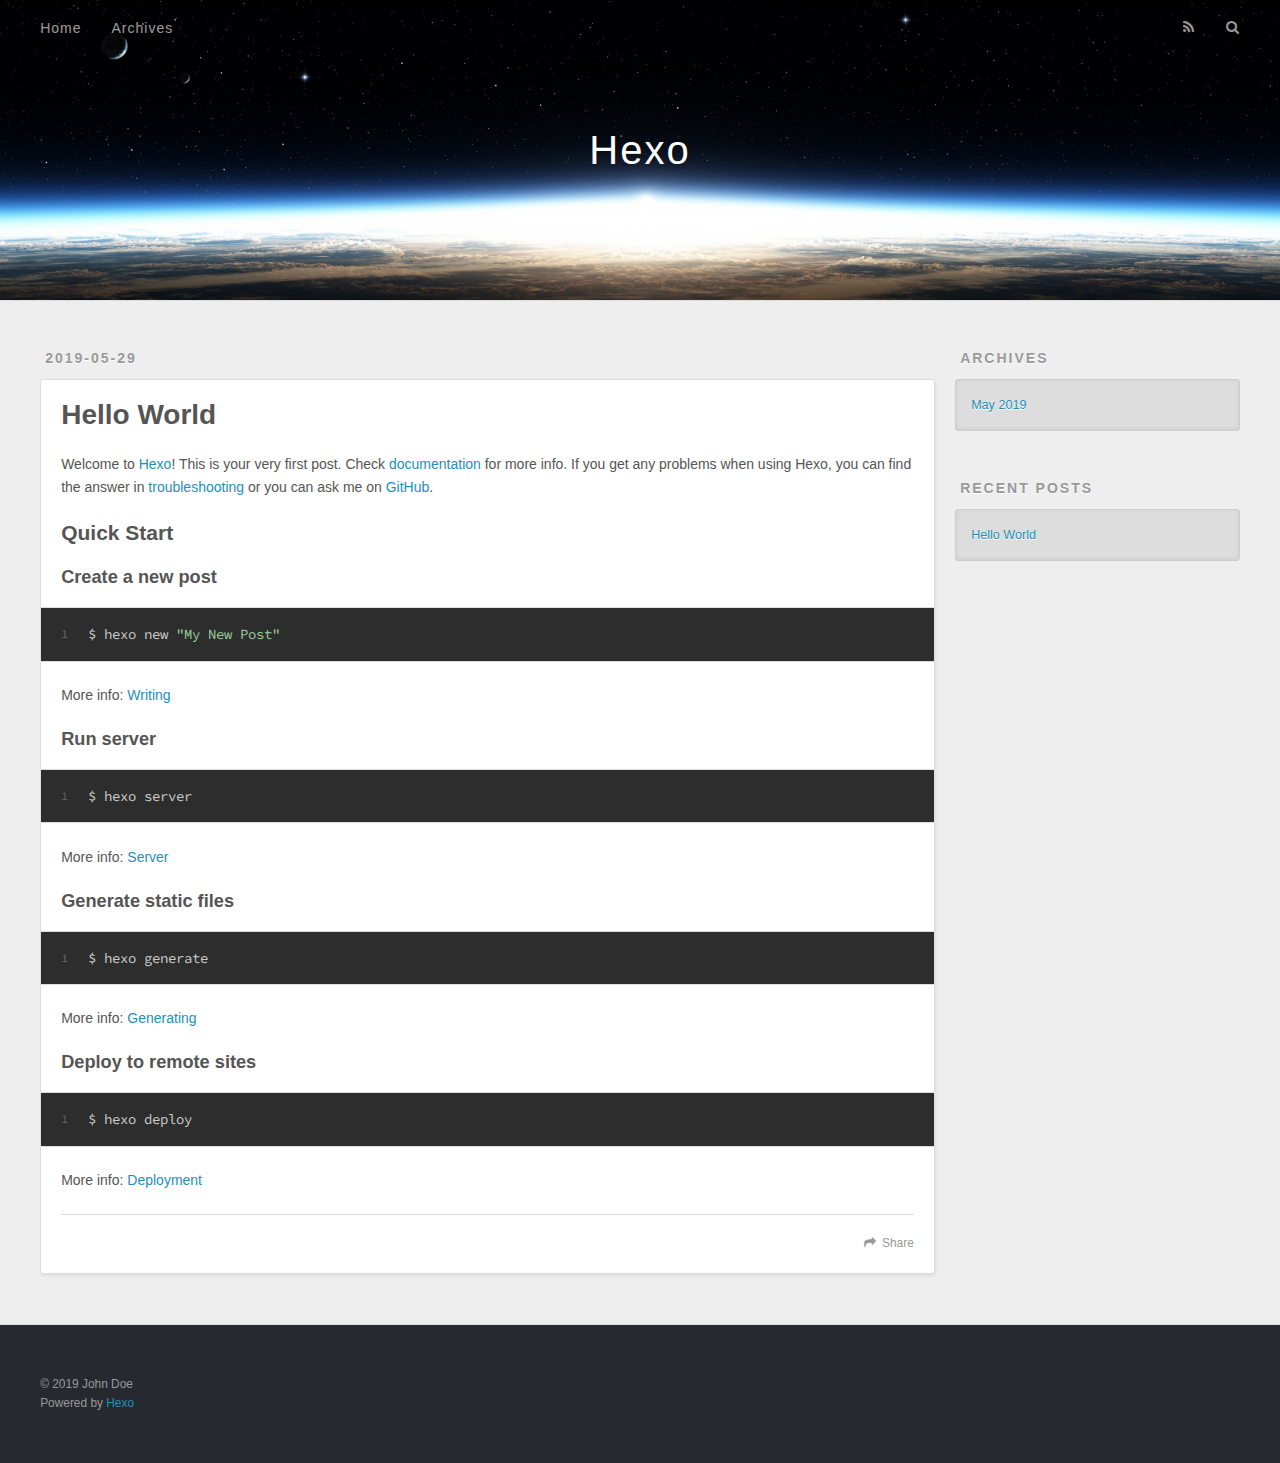
==== index.html @ 992324a5 "Site updated: 2019-05-29 12:02:10" ====
<!DOCTYPE html>
<html>
<head><meta name="generator" content="Hexo 3.8.0">
  <meta charset="utf-8">
  

  
  <title>Hexo</title>
  <meta name="viewport" content="width=device-width, initial-scale=1, maximum-scale=1">
  <meta property="og:type" content="website">
<meta property="og:title" content="Hexo">
<meta property="og:url" content="http://yoursite.com/index.html">
<meta property="og:site_name" content="Hexo">
<meta property="og:locale" content="default">
<meta name="twitter:card" content="summary">
<meta name="twitter:title" content="Hexo">
  
    <link rel="alternate" href="/atom.xml" title="Hexo" type="application/atom+xml">
  
  
    <link rel="icon" href="/favicon.png">
  
  
    <link href="//fonts.googleapis.com/css?family=Source+Code+Pro" rel="stylesheet" type="text/css">
  
  <link rel="stylesheet" href="/css/style.css">
</head>
</html>
<body>
  <div id="container">
    <div id="wrap">
      <header id="header">
  <div id="banner"></div>
  <div id="header-outer" class="outer">
    <div id="header-title" class="inner">
      <h1 id="logo-wrap">
        <a href="/" id="logo">Hexo</a>
      </h1>
      
    </div>
    <div id="header-inner" class="inner">
      <nav id="main-nav">
        <a id="main-nav-toggle" class="nav-icon"></a>
        
          <a class="main-nav-link" href="/">Home</a>
        
          <a class="main-nav-link" href="/archives">Archives</a>
        
      </nav>
      <nav id="sub-nav">
        
          <a id="nav-rss-link" class="nav-icon" href="/atom.xml" title="RSS Feed"></a>
        
        <a id="nav-search-btn" class="nav-icon" title="Search"></a>
      </nav>
      <div id="search-form-wrap">
        <form action="//google.com/search" method="get" accept-charset="UTF-8" class="search-form"><input type="search" name="q" class="search-form-input" placeholder="Search"><button type="submit" class="search-form-submit">&#xF002;</button><input type="hidden" name="sitesearch" value="http://yoursite.com"></form>
      </div>
    </div>
  </div>
</header>
      <div class="outer">
        <section id="main">
  
    <article id="post-hello-world" class="article article-type-post" itemscope itemprop="blogPost">
  <div class="article-meta">
    <a href="/2019/05/29/hello-world/" class="article-date">
  <time datetime="2019-05-29T03:21:38.622Z" itemprop="datePublished">2019-05-29</time>
</a>
    
  </div>
  <div class="article-inner">
    
    
      <header class="article-header">
        
  
    <h1 itemprop="name">
      <a class="article-title" href="/2019/05/29/hello-world/">Hello World</a>
    </h1>
  

      </header>
    
    <div class="article-entry" itemprop="articleBody">
      
        <p>Welcome to <a href="https://hexo.io/" target="_blank" rel="noopener">Hexo</a>! This is your very first post. Check <a href="https://hexo.io/docs/" target="_blank" rel="noopener">documentation</a> for more info. If you get any problems when using Hexo, you can find the answer in <a href="https://hexo.io/docs/troubleshooting.html" target="_blank" rel="noopener">troubleshooting</a> or you can ask me on <a href="https://github.com/hexojs/hexo/issues" target="_blank" rel="noopener">GitHub</a>.</p>
<h2 id="Quick-Start"><a href="#Quick-Start" class="headerlink" title="Quick Start"></a>Quick Start</h2><h3 id="Create-a-new-post"><a href="#Create-a-new-post" class="headerlink" title="Create a new post"></a>Create a new post</h3><figure class="highlight bash"><table><tr><td class="gutter"><pre><span class="line">1</span><br></pre></td><td class="code"><pre><span class="line">$ hexo new <span class="string">"My New Post"</span></span><br></pre></td></tr></table></figure>
<p>More info: <a href="https://hexo.io/docs/writing.html" target="_blank" rel="noopener">Writing</a></p>
<h3 id="Run-server"><a href="#Run-server" class="headerlink" title="Run server"></a>Run server</h3><figure class="highlight bash"><table><tr><td class="gutter"><pre><span class="line">1</span><br></pre></td><td class="code"><pre><span class="line">$ hexo server</span><br></pre></td></tr></table></figure>
<p>More info: <a href="https://hexo.io/docs/server.html" target="_blank" rel="noopener">Server</a></p>
<h3 id="Generate-static-files"><a href="#Generate-static-files" class="headerlink" title="Generate static files"></a>Generate static files</h3><figure class="highlight bash"><table><tr><td class="gutter"><pre><span class="line">1</span><br></pre></td><td class="code"><pre><span class="line">$ hexo generate</span><br></pre></td></tr></table></figure>
<p>More info: <a href="https://hexo.io/docs/generating.html" target="_blank" rel="noopener">Generating</a></p>
<h3 id="Deploy-to-remote-sites"><a href="#Deploy-to-remote-sites" class="headerlink" title="Deploy to remote sites"></a>Deploy to remote sites</h3><figure class="highlight bash"><table><tr><td class="gutter"><pre><span class="line">1</span><br></pre></td><td class="code"><pre><span class="line">$ hexo deploy</span><br></pre></td></tr></table></figure>
<p>More info: <a href="https://hexo.io/docs/deployment.html" target="_blank" rel="noopener">Deployment</a></p>

      
    </div>
    <footer class="article-footer">
      <a data-url="http://yoursite.com/2019/05/29/hello-world/" data-id="cjw8pdzv50000i32lq8niituk" class="article-share-link">Share</a>
      
      
    </footer>
  </div>
  
</article>


  


</section>
        
          <aside id="sidebar">
  
    

  
    

  
    
  
    
  <div class="widget-wrap">
    <h3 class="widget-title">Archives</h3>
    <div class="widget">
      <ul class="archive-list"><li class="archive-list-item"><a class="archive-list-link" href="/archives/2019/05/">May 2019</a></li></ul>
    </div>
  </div>


  
    
  <div class="widget-wrap">
    <h3 class="widget-title">Recent Posts</h3>
    <div class="widget">
      <ul>
        
          <li>
            <a href="/2019/05/29/hello-world/">Hello World</a>
          </li>
        
      </ul>
    </div>
  </div>

  
</aside>
        
      </div>
      <footer id="footer">
  
  <div class="outer">
    <div id="footer-info" class="inner">
      &copy; 2019 John Doe<br>
      Powered by <a href="http://hexo.io/" target="_blank">Hexo</a>
    </div>
  </div>
</footer>
    </div>
    <nav id="mobile-nav">
  
    <a href="/" class="mobile-nav-link">Home</a>
  
    <a href="/archives" class="mobile-nav-link">Archives</a>
  
</nav>
    

<script src="//ajax.googleapis.com/ajax/libs/jquery/2.0.3/jquery.min.js"></script>


  <link rel="stylesheet" href="/fancybox/jquery.fancybox.css">
  <script src="/fancybox/jquery.fancybox.pack.js"></script>


<script src="/js/script.js"></script>



  </div>
</body>
</html>
---- css/style.css ----
body {
  width: 100%;
}
body:before,
body:after {
  content: "";
  display: table;
}
body:after {
  clear: both;
}
html,
body,
div,
span,
applet,
object,
iframe,
h1,
h2,
h3,
h4,
h5,
h6,
p,
blockquote,
pre,
a,
abbr,
acronym,
address,
big,
cite,
code,
del,
dfn,
em,
img,
ins,
kbd,
q,
s,
samp,
small,
strike,
strong,
sub,
sup,
tt,
var,
dl,
dt,
dd,
ol,
ul,
li,
fieldset,
form,
label,
legend,
table,
caption,
tbody,
tfoot,
thead,
tr,
th,
td {
  margin: 0;
  padding: 0;
  border: 0;
  outline: 0;
  font-weight: inherit;
  font-style: inherit;
  font-family: inherit;
  font-size: 100%;
  vertical-align: baseline;
}
body {
  line-height: 1;
  color: #000;
  background: #fff;
}
ol,
ul {
  list-style: none;
}
table {
  border-collapse: separate;
  border-spacing: 0;
  vertical-align: middle;
}
caption,
th,
td {
  text-align: left;
  font-weight: normal;
  vertical-align: middle;
}
a img {
  border: none;
}
input,
button {
  margin: 0;
  padding: 0;
}
input::-moz-focus-inner,
button::-moz-focus-inner {
  border: 0;
  padding: 0;
}
@font-face {
  font-family: FontAwesome;
  font-style: normal;
  font-weight: normal;
  src: url("fonts/fontawesome-webfont.eot?v=#4.0.3");
  src: url("fonts/fontawesome-webfont.eot?#iefix&v=#4.0.3") format("embedded-opentype"), url("fonts/fontawesome-webfont.woff?v=#4.0.3") format("woff"), url("fonts/fontawesome-webfont.ttf?v=#4.0.3") format("truetype"), url("fonts/fontawesome-webfont.svg#fontawesomeregular?v=#4.0.3") format("svg");
}
html,
body,
#container {
  height: 100%;
}
body {
  background: #eee;
  font: 14px -apple-system, BlinkMacSystemFont, "Segoe UI", "Roboto", "Oxygen", "Ubuntu", "Cantarell", "Fira Sans", "Droid Sans", "Helvetica Neue", sans-serif;
  -webkit-text-size-adjust: 100%;
}
.outer {
  max-width: 1220px;
  margin: 0 auto;
  padding: 0 20px;
}
.outer:before,
.outer:after {
  content: "";
  display: table;
}
.outer:after {
  clear: both;
}
.inner {
  display: inline;
  float: left;
  width: 98.33333333333333%;
  margin: 0 0.833333333333333%;
}
.left,
.alignleft {
  float: left;
}
.right,
.alignright {
  float: right;
}
.clear {
  clear: both;
}
#container {
  position: relative;
}
.mobile-nav-on {
  overflow: hidden;
}
#wrap {
  height: 100%;
  width: 100%;
  position: absolute;
  top: 0;
  left: 0;
  -webkit-transition: 0.2s ease-out;
  -moz-transition: 0.2s ease-out;
  -ms-transition: 0.2s ease-out;
  transition: 0.2s ease-out;
  z-index: 1;
  background: #eee;
}
.mobile-nav-on #wrap {
  left: 280px;
}
@media screen and (min-width: 768px) {
  #main {
    display: inline;
    float: left;
    width: 73.33333333333333%;
    margin: 0 0.833333333333333%;
  }
}
.article-date,
.article-category-link,
.archive-year,
.widget-title {
  text-decoration: none;
  text-transform: uppercase;
  letter-spacing: 2px;
  color: #999;
  margin-bottom: 1em;
  margin-left: 5px;
  line-height: 1em;
  text-shadow: 0 1px #fff;
  font-weight: bold;
}
.article-inner,
.archive-article-inner {
  background: #fff;
  -webkit-box-shadow: 1px 2px 3px #ddd;
  box-shadow: 1px 2px 3px #ddd;
  border: 1px solid #ddd;
  border-radius: 3px;
}
.article-entry h1,
.widget h1 {
  font-size: 2em;
}
.article-entry h2,
.widget h2 {
  font-size: 1.5em;
}
.article-entry h3,
.widget h3 {
  font-size: 1.3em;
}
.article-entry h4,
.widget h4 {
  font-size: 1.2em;
}
.article-entry h5,
.widget h5 {
  font-size: 1em;
}
.article-entry h6,
.widget h6 {
  font-size: 1em;
  color: #999;
}
.article-entry hr,
.widget hr {
  border: 1px dashed #ddd;
}
.article-entry strong,
.widget strong {
  font-weight: bold;
}
.article-entry em,
.widget em,
.article-entry cite,
.widget cite {
  font-style: italic;
}
.article-entry sup,
.widget sup,
.article-entry sub,
.widget sub {
  font-size: 0.75em;
  line-height: 0;
  position: relative;
  vertical-align: baseline;
}
.article-entry sup,
.widget sup {
  top: -0.5em;
}
.article-entry sub,
.widget sub {
  bottom: -0.2em;
}
.article-entry small,
.widget small {
  font-size: 0.85em;
}
.article-entry acronym,
.widget acronym,
.article-entry abbr,
.widget abbr {
  border-bottom: 1px dotted;
}
.article-entry ul,
.widget ul,
.article-entry ol,
.widget ol,
.article-entry dl,
.widget dl {
  margin: 0 20px;
  line-height: 1.6em;
}
.article-entry ul ul,
.widget ul ul,
.article-entry ol ul,
.widget ol ul,
.article-entry ul ol,
.widget ul ol,
.article-entry ol ol,
.widget ol ol {
  margin-top: 0;
  margin-bottom: 0;
}
.article-entry ul,
.widget ul {
  list-style: disc;
}
.article-entry ol,
.widget ol {
  list-style: decimal;
}
.article-entry dt,
.widget dt {
  font-weight: bold;
}
#header {
  height: 300px;
  position: relative;
  border-bottom: 1px solid #ddd;
}
#header:before,
#header:after {
  content: "";
  position: absolute;
  left: 0;
  right: 0;
  height: 40px;
}
#header:before {
  top: 0;
  background: -webkit-linear-gradient(rgba(0,0,0,0.2), transparent);
  background: -moz-linear-gradient(rgba(0,0,0,0.2), transparent);
  background: -ms-linear-gradient(rgba(0,0,0,0.2), transparent);
  background: linear-gradient(rgba(0,0,0,0.2), transparent);
}
#header:after {
  bottom: 0;
  background: -webkit-linear-gradient(transparent, rgba(0,0,0,0.2));
  background: -moz-linear-gradient(transparent, rgba(0,0,0,0.2));
  background: -ms-linear-gradient(transparent, rgba(0,0,0,0.2));
  background: linear-gradient(transparent, rgba(0,0,0,0.2));
}
#header-outer {
  height: 100%;
  position: relative;
}
#header-inner {
  position: relative;
  overflow: hidden;
}
#banner {
  position: absolute;
  top: 0;
  left: 0;
  width: 100%;
  height: 100%;
  background: url("images/banner.jpg") center #000;
  -webkit-background-size: cover;
  -moz-background-size: cover;
  background-size: cover;
  z-index: -1;
}
#header-title {
  text-align: center;
  height: 40px;
  position: absolute;
  top: 50%;
  left: 0;
  margin-top: -20px;
}
#logo,
#subtitle {
  text-decoration: none;
  color: #fff;
  font-weight: 300;
  text-shadow: 0 1px 4px rgba(0,0,0,0.3);
}
#logo {
  font-size: 40px;
  line-height: 40px;
  letter-spacing: 2px;
}
#subtitle {
  font-size: 16px;
  line-height: 16px;
  letter-spacing: 1px;
}
#subtitle-wrap {
  margin-top: 16px;
}
#main-nav {
  float: left;
  margin-left: -15px;
}
.nav-icon,
.main-nav-link {
  float: left;
  color: #fff;
  opacity: 0.6;
  text-decoration: none;
  text-shadow: 0 1px rgba(0,0,0,0.2);
  -webkit-transition: opacity 0.2s;
  -moz-transition: opacity 0.2s;
  -ms-transition: opacity 0.2s;
  transition: opacity 0.2s;
  display: block;
  padding: 20px 15px;
}
.nav-icon:hover,
.main-nav-link:hover {
  opacity: 1;
}
.nav-icon {
  font-family: FontAwesome;
  text-align: center;
  font-size: 14px;
  width: 14px;
  height: 14px;
  padding: 20px 15px;
  position: relative;
  cursor: pointer;
}
.main-nav-link {
  font-weight: 300;
  letter-spacing: 1px;
}
@media screen and (max-width: 479px) {
  .main-nav-link {
    display: none;
  }
}
#main-nav-toggle {
  display: none;
}
#main-nav-toggle:before {
  content: "\f0c9";
}
@media screen and (max-width: 479px) {
  #main-nav-toggle {
    display: block;
  }
}
#sub-nav {
  float: right;
  margin-right: -15px;
}
#nav-rss-link:before {
  content: "\f09e";
}
#nav-search-btn:before {
  content: "\f002";
}
#search-form-wrap {
  position: absolute;
  top: 15px;
  width: 150px;
  height: 30px;
  right: -150px;
  opacity: 0;
  -webkit-transition: 0.2s ease-out;
  -moz-transition: 0.2s ease-out;
  -ms-transition: 0.2s ease-out;
  transition: 0.2s ease-out;
}
#search-form-wrap.on {
  opacity: 1;
  right: 0;
}
@media screen and (max-width: 479px) {
  #search-form-wrap {
    width: 100%;
    right: -100%;
  }
}
.search-form {
  position: absolute;
  top: 0;
  left: 0;
  right: 0;
  background: #fff;
  padding: 5px 15px;
  border-radius: 15px;
  -webkit-box-shadow: 0 0 10px rgba(0,0,0,0.3);
  box-shadow: 0 0 10px rgba(0,0,0,0.3);
}
.search-form-input {
  border: none;
  background: none;
  color: #555;
  width: 100%;
  font: 13px -apple-system, BlinkMacSystemFont, "Segoe UI", "Roboto", "Oxygen", "Ubuntu", "Cantarell", "Fira Sans", "Droid Sans", "Helvetica Neue", sans-serif;
  outline: none;
}
.search-form-input::-webkit-search-results-decoration,
.search-form-input::-webkit-search-cancel-button {
  -webkit-appearance: none;
}
.search-form-submit {
  position: absolute;
  top: 50%;
  right: 10px;
  margin-top: -7px;
  font: 13px FontAwesome;
  border: none;
  background: none;
  color: #bbb;
  cursor: pointer;
}
.search-form-submit:hover,
.search-form-submit:focus {
  color: #777;
}
.article {
  margin: 50px 0;
}
.article-inner {
  overflow: hidden;
}
.article-meta:before,
.article-meta:after {
  content: "";
  display: table;
}
.article-meta:after {
  clear: both;
}
.article-date {
  float: left;
}
.article-category {
  float: left;
  line-height: 1em;
  color: #ccc;
  text-shadow: 0 1px #fff;
  margin-left: 8px;
}
.article-category:before {
  content: "\2022";
}
.article-category-link {
  margin: 0 12px 1em;
}
.article-header {
  padding: 20px 20px 0;
}
.article-title {
  text-decoration: none;
  font-size: 2em;
  font-weight: bold;
  color: #555;
  line-height: 1.1em;
  -webkit-transition: color 0.2s;
  -moz-transition: color 0.2s;
  -ms-transition: color 0.2s;
  transition: color 0.2s;
}
a.article-title:hover {
  color: #258fb8;
}
.article-entry {
  color: #555;
  padding: 0 20px;
}
.article-entry:before,
.article-entry:after {
  content: "";
  display: table;
}
.article-entry:after {
  clear: both;
}
.article-entry p,
.article-entry table {
  line-height: 1.6em;
  margin: 1.6em 0;
}
.article-entry h1,
.article-entry h2,
.article-entry h3,
.article-entry h4,
.article-entry h5,
.article-entry h6 {
  font-weight: bold;
}
.article-entry h1,
.article-entry h2,
.article-entry h3,
.article-entry h4,
.article-entry h5,
.article-entry h6 {
  line-height: 1.1em;
  margin: 1.1em 0;
}
.article-entry a {
  color: #258fb8;
  text-decoration: none;
}
.article-entry a:hover {
  text-decoration: underline;
}
.article-entry ul,
.article-entry ol,
.article-entry dl {
  margin-top: 1.6em;
  margin-bottom: 1.6em;
}
.article-entry img,
.article-entry video {
  max-width: 100%;
  height: auto;
  display: block;
  margin: auto;
}
.article-entry iframe {
  border: none;
}
.article-entry table {
  width: 100%;
  border-collapse: collapse;
  border-spacing: 0;
}
.article-entry th {
  font-weight: bold;
  border-bottom: 3px solid #ddd;
  padding-bottom: 0.5em;
}
.article-entry td {
  border-bottom: 1px solid #ddd;
  padding: 10px 0;
}
.article-entry blockquote {
  font-family: Georgia, "Times New Roman", serif;
  font-size: 1.4em;
  margin: 1.6em 20px;
  text-align: center;
}
.article-entry blockquote footer {
  font-size: 14px;
  margin: 1.6em 0;
  font-family: -apple-system, BlinkMacSystemFont, "Segoe UI", "Roboto", "Oxygen", "Ubuntu", "Cantarell", "Fira Sans", "Droid Sans", "Helvetica Neue", sans-serif;
}
.article-entry blockquote footer cite:before {
  content: "—";
  padding: 0 0.5em;
}
.article-entry .pullquote {
  text-align: left;
  width: 45%;
  margin: 0;
}
.article-entry .pullquote.left {
  margin-left: 0.5em;
  margin-right: 1em;
}
.article-entry .pullquote.right {
  margin-right: 0.5em;
  margin-left: 1em;
}
.article-entry .caption {
  color: #999;
  display: block;
  font-size: 0.9em;
  margin-top: 0.5em;
  position: relative;
  text-align: center;
}
.article-entry .video-container {
  position: relative;
  padding-top: 56.25%;
  height: 0;
  overflow: hidden;
}
.article-entry .video-container iframe,
.article-entry .video-container object,
.article-entry .video-container embed {
  position: absolute;
  top: 0;
  left: 0;
  width: 100%;
  height: 100%;
  margin-top: 0;
}
.article-more-link a {
  display: inline-block;
  line-height: 1em;
  padding: 6px 15px;
  border-radius: 15px;
  background: #eee;
  color: #999;
  text-shadow: 0 1px #fff;
  text-decoration: none;
}
.article-more-link a:hover {
  background: #258fb8;
  color: #fff;
  text-decoration: none;
  text-shadow: 0 1px #1e7293;
}
.article-footer {
  font-size: 0.85em;
  line-height: 1.6em;
  border-top: 1px solid #ddd;
  padding-top: 1.6em;
  margin: 0 20px 20px;
}
.article-footer:before,
.article-footer:after {
  content: "";
  display: table;
}
.article-footer:after {
  clear: both;
}
.article-footer a {
  color: #999;
  text-decoration: none;
}
.article-footer a:hover {
  color: #555;
}
.article-tag-list-item {
  float: left;
  margin-right: 10px;
}
.article-tag-list-link:before {
  content: "#";
}
.article-comment-link {
  float: right;
}
.article-comment-link:before {
  content: "\f075";
  font-family: FontAwesome;
  padding-right: 8px;
}
.article-share-link {
  cursor: pointer;
  float: right;
  margin-left: 20px;
}
.article-share-link:before {
  content: "\f064";
  font-family: FontAwesome;
  padding-right: 6px;
}
#article-nav {
  position: relative;
}
#article-nav:before,
#article-nav:after {
  content: "";
  display: table;
}
#article-nav:after {
  clear: both;
}
@media screen and (min-width: 768px) {
  #article-nav {
    margin: 50px 0;
  }
  #article-nav:before {
    width: 8px;
    height: 8px;
    position: absolute;
    top: 50%;
    left: 50%;
    margin-top: -4px;
    margin-left: -4px;
    content: "";
    border-radius: 50%;
    background: #ddd;
    -webkit-box-shadow: 0 1px 2px #fff;
    box-shadow: 0 1px 2px #fff;
  }
}
.article-nav-link-wrap {
  text-decoration: none;
  text-shadow: 0 1px #fff;
  color: #999;
  -webkit-box-sizing: border-box;
  -moz-box-sizing: border-box;
  box-sizing: border-box;
  margin-top: 50px;
  text-align: center;
  display: block;
}
.article-nav-link-wrap:hover {
  color: #555;
}
@media screen and (min-width: 768px) {
  .article-nav-link-wrap {
    width: 50%;
    margin-top: 0;
  }
}
@media screen and (min-width: 768px) {
  #article-nav-newer {
    float: left;
    text-align: right;
    padding-right: 20px;
  }
}
@media screen and (min-width: 768px) {
  #article-nav-older {
    float: right;
    text-align: left;
    padding-left: 20px;
  }
}
.article-nav-caption {
  text-transform: uppercase;
  letter-spacing: 2px;
  color: #ddd;
  line-height: 1em;
  font-weight: bold;
}
#article-nav-newer .article-nav-caption {
  margin-right: -2px;
}
.article-nav-title {
  font-size: 0.85em;
  line-height: 1.6em;
  margin-top: 0.5em;
}
.article-share-box {
  position: absolute;
  display: none;
  background: #fff;
  -webkit-box-shadow: 1px 2px 10px rgba(0,0,0,0.2);
  box-shadow: 1px 2px 10px rgba(0,0,0,0.2);
  border-radius: 3px;
  margin-left: -145px;
  overflow: hidden;
  z-index: 1;
}
.article-share-box.on {
  display: block;
}
.article-share-input {
  width: 100%;
  background: none;
  -webkit-box-sizing: border-box;
  -moz-box-sizing: border-box;
  box-sizing: border-box;
  font: 14px -apple-system, BlinkMacSystemFont, "Segoe UI", "Roboto", "Oxygen", "Ubuntu", "Cantarell", "Fira Sans", "Droid Sans", "Helvetica Neue", sans-serif;
  padding: 0 15px;
  color: #555;
  outline: none;
  border: 1px solid #ddd;
  border-radius: 3px 3px 0 0;
  height: 36px;
  line-height: 36px;
}
.article-share-links {
  background: #eee;
}
.article-share-links:before,
.article-share-links:after {
  content: "";
  display: table;
}
.article-share-links:after {
  clear: both;
}
.article-share-twitter,
.article-share-facebook,
.article-share-pinterest,
.article-share-google {
  width: 50px;
  height: 36px;
  display: block;
  float: left;
  position: relative;
  color: #999;
  text-shadow: 0 1px #fff;
}
.article-share-twitter:before,
.article-share-facebook:before,
.article-share-pinterest:before,
.article-share-google:before {
  font-size: 20px;
  font-family: FontAwesome;
  width: 20px;
  height: 20px;
  position: absolute;
  top: 50%;
  left: 50%;
  margin-top: -10px;
  margin-left: -10px;
  text-align: center;
}
.article-share-twitter:hover,
.article-share-facebook:hover,
.article-share-pinterest:hover,
.article-share-google:hover {
  color: #fff;
}
.article-share-twitter:before {
  content: "\f099";
}
.article-share-twitter:hover {
  background: #00aced;
  text-shadow: 0 1px #008abe;
}
.article-share-facebook:before {
  content: "\f09a";
}
.article-share-facebook:hover {
  background: #3b5998;
  text-shadow: 0 1px #2f477a;
}
.article-share-pinterest:before {
  content: "\f0d2";
}
.article-share-pinterest:hover {
  background: #cb2027;
  text-shadow: 0 1px #a21a1f;
}
.article-share-google:before {
  content: "\f0d5";
}
.article-share-google:hover {
  background: #dd4b39;
  text-shadow: 0 1px #be3221;
}
.article-gallery {
  background: #000;
  position: relative;
}
.article-gallery-photos {
  position: relative;
  overflow: hidden;
}
.article-gallery-img {
  display: none;
  max-width: 100%;
}
.article-gallery-img:first-child {
  display: block;
}
.article-gallery-img.loaded {
  position: absolute;
  display: block;
}
.article-gallery-img img {
  display: block;
  max-width: 100%;
  margin: 0 auto;
}
#comments {
  background: #fff;
  -webkit-box-shadow: 1px 2px 3px #ddd;
  box-shadow: 1px 2px 3px #ddd;
  padding: 20px;
  border: 1px solid #ddd;
  border-radius: 3px;
  margin: 50px 0;
}
#comments a {
  color: #258fb8;
}
.archives-wrap {
  margin: 50px 0;
}
.archives:before,
.archives:after {
  content: "";
  display: table;
}
.archives:after {
  clear: both;
}
.archive-year-wrap {
  margin-bottom: 1em;
}
.archives {
  -webkit-column-gap: 10px;
  -moz-column-gap: 10px;
  column-gap: 10px;
}
@media screen and (min-width: 480px) and (max-width: 767px) {
  .archives {
    -webkit-column-count: 2;
    -moz-column-count: 2;
    column-count: 2;
  }
}
@media screen and (min-width: 768px) {
  .archives {
    -webkit-column-count: 3;
    -moz-column-count: 3;
    column-count: 3;
  }
}
.archive-article {
  -webkit-column-break-inside: avoid;
  page-break-inside: avoid;
  overflow: hidden;
  break-inside: avoid-column;
}
.archive-article-inner {
  padding: 10px;
  margin-bottom: 15px;
}
.archive-article-title {
  text-decoration: none;
  font-weight: bold;
  color: #555;
  -webkit-transition: color 0.2s;
  -moz-transition: color 0.2s;
  -ms-transition: color 0.2s;
  transition: color 0.2s;
  line-height: 1.6em;
}
.archive-article-title:hover {
  color: #258fb8;
}
.archive-article-footer {
  margin-top: 1em;
}
.archive-article-date {
  color: #999;
  text-decoration: none;
  font-size: 0.85em;
  line-height: 1em;
  margin-bottom: 0.5em;
  display: block;
}
#page-nav {
  margin: 50px auto;
  background: #fff;
  -webkit-box-shadow: 1px 2px 3px #ddd;
  box-shadow: 1px 2px 3px #ddd;
  border: 1px solid #ddd;
  border-radius: 3px;
  text-align: center;
  color: #999;
  overflow: hidden;
}
#page-nav:before,
#page-nav:after {
  content: "";
  display: table;
}
#page-nav:after {
  clear: both;
}
#page-nav a,
#page-nav span {
  padding: 10px 20px;
  line-height: 1;
  height: 2ex;
}
#page-nav a {
  color: #999;
  text-decoration: none;
}
#page-nav a:hover {
  background: #999;
  color: #fff;
}
#page-nav .prev {
  float: left;
}
#page-nav .next {
  float: right;
}
#page-nav .page-number {
  display: inline-block;
}
@media screen and (max-width: 479px) {
  #page-nav .page-number {
    display: none;
  }
}
#page-nav .current {
  color: #555;
  font-weight: bold;
}
#page-nav .space {
  color: #ddd;
}
#footer {
  background: #262a30;
  padding: 50px 0;
  border-top: 1px solid #ddd;
  color: #999;
}
#footer a {
  color: #258fb8;
  text-decoration: none;
}
#footer a:hover {
  text-decoration: underline;
}
#footer-info {
  line-height: 1.6em;
  font-size: 0.85em;
}
.article-entry pre,
.article-entry .highlight {
  background: #2d2d2d;
  margin: 0 -20px;
  padding: 15px 20px;
  border-style: solid;
  border-color: #ddd;
  border-width: 1px 0;
  overflow: auto;
  color: #ccc;
  line-height: 22.400000000000002px;
}
.article-entry .highlight .gutter pre,
.article-entry .gist .gist-file .gist-data .line-numbers {
  color: #666;
  font-size: 0.85em;
}
.article-entry pre,
.article-entry code {
  font-family: "Source Code Pro", Consolas, Monaco, Menlo, Consolas, monospace;
}
.article-entry code {
  background: #eee;
  text-shadow: 0 1px #fff;
  padding: 0 0.3em;
}
.article-entry pre code {
  background: none;
  text-shadow: none;
  padding: 0;
}
.article-entry .highlight pre {
  border: none;
  margin: 0;
  padding: 0;
}
.article-entry .highlight table {
  margin: 0;
  width: auto;
}
.article-entry .highlight td {
  border: none;
  padding: 0;
}
.article-entry .highlight figcaption {
  font-size: 0.85em;
  color: #999;
  line-height: 1em;
  margin-bottom: 1em;
}
.article-entry .highlight figcaption:before,
.article-entry .highlight figcaption:after {
  content: "";
  display: table;
}
.article-entry .highlight figcaption:after {
  clear: both;
}
.article-entry .highlight figcaption a {
  float: right;
}
.article-entry .highlight .gutter pre {
  text-align: right;
  padding-right: 20px;
}
.article-entry .highlight .line {
  height: 22.400000000000002px;
}
.article-entry .highlight .line.marked {
  background: #515151;
}
.article-entry .gist {
  margin: 0 -20px;
  border-style: solid;
  border-color: #ddd;
  border-width: 1px 0;
  background: #2d2d2d;
  padding: 15px 20px 15px 0;
}
.article-entry .gist .gist-file {
  border: none;
  font-family: "Source Code Pro", Consolas, Monaco, Menlo, Consolas, monospace;
  margin: 0;
}
.article-entry .gist .gist-file .gist-data {
  background: none;
  border: none;
}
.article-entry .gist .gist-file .gist-data .line-numbers {
  background: none;
  border: none;
  padding: 0 20px 0 0;
}
.article-entry .gist .gist-file .gist-data .line-data {
  padding: 0 !important;
}
.article-entry .gist .gist-file .highlight {
  margin: 0;
  padding: 0;
  border: none;
}
.article-entry .gist .gist-file .gist-meta {
  background: #2d2d2d;
  color: #999;
  font: 0.85em -apple-system, BlinkMacSystemFont, "Segoe UI", "Roboto", "Oxygen", "Ubuntu", "Cantarell", "Fira Sans", "Droid Sans", "Helvetica Neue", sans-serif;
  text-shadow: 0 0;
  padding: 0;
  margin-top: 1em;
  margin-left: 20px;
}
.article-entry .gist .gist-file .gist-meta a {
  color: #258fb8;
  font-weight: normal;
}
.article-entry .gist .gist-file .gist-meta a:hover {
  text-decoration: underline;
}
pre .comment,
pre .title {
  color: #999;
}
pre .variable,
pre .attribute,
pre .tag,
pre .regexp,
pre .ruby .constant,
pre .xml .tag .title,
pre .xml .pi,
pre .xml .doctype,
pre .html .doctype,
pre .css .id,
pre .css .class,
pre .css .pseudo {
  color: #f2777a;
}
pre .number,
pre .preprocessor,
pre .built_in,
pre .literal,
pre .params,
pre .constant {
  color: #f99157;
}
pre .class,
pre .ruby .class .title,
pre .css .rules .attribute {
  color: #9c9;
}
pre .string,
pre .value,
pre .inheritance,
pre .header,
pre .ruby .symbol,
pre .xml .cdata {
  color: #9c9;
}
pre .css .hexcolor {
  color: #6cc;
}
pre .function,
pre .python .decorator,
pre .python .title,
pre .ruby .function .title,
pre .ruby .title .keyword,
pre .perl .sub,
pre .javascript .title,
pre .coffeescript .title {
  color: #69c;
}
pre .keyword,
pre .javascript .function {
  color: #c9c;
}
@media screen and (max-width: 479px) {
  #mobile-nav {
    position: absolute;
    top: 0;
    left: 0;
    width: 280px;
    height: 100%;
    background: #191919;
    border-right: 1px solid #fff;
  }
}
@media screen and (max-width: 479px) {
  .mobile-nav-link {
    display: block;
    color: #999;
    text-decoration: none;
    padding: 15px 20px;
    font-weight: bold;
  }
  .mobile-nav-link:hover {
    color: #fff;
  }
}
@media screen and (min-width: 768px) {
  #sidebar {
    display: inline;
    float: left;
    width: 23.333333333333332%;
    margin: 0 0.833333333333333%;
  }
}
.widget-wrap {
  margin: 50px 0;
}
.widget {
  color: #777;
  text-shadow: 0 1px #fff;
  background: #ddd;
  -webkit-box-shadow: 0 -1px 4px #ccc inset;
  box-shadow: 0 -1px 4px #ccc inset;
  border: 1px solid #ccc;
  padding: 15px;
  border-radius: 3px;
}
.widget a {
  color: #258fb8;
  text-decoration: none;
}
.widget a:hover {
  text-decoration: underline;
}
.widget ul ul,
.widget ol ul,
.widget dl ul,
.widget ul ol,
.widget ol ol,
.widget dl ol,
.widget ul dl,
.widget ol dl,
.widget dl dl {
  margin-left: 15px;
  list-style: disc;
}
.widget {
  line-height: 1.6em;
  word-wrap: break-word;
  font-size: 0.9em;
}
.widget ul,
.widget ol {
  list-style: none;
  margin: 0;
}
.widget ul ul,
.widget ol ul,
.widget ul ol,
.widget ol ol {
  margin: 0 20px;
}
.widget ul ul,
.widget ol ul {
  list-style: disc;
}
.widget ul ol,
.widget ol ol {
  list-style: decimal;
}
.category-list-count,
.tag-list-count,
.archive-list-count {
  padding-left: 5px;
  color: #999;
  font-size: 0.85em;
}
.category-list-count:before,
.tag-list-count:before,
.archive-list-count:before {
  content: "(";
}
.category-list-count:after,
.tag-list-count:after,
.archive-list-count:after {
  content: ")";
}
.tagcloud a {
  margin-right: 5px;
  display: inline-block;
}
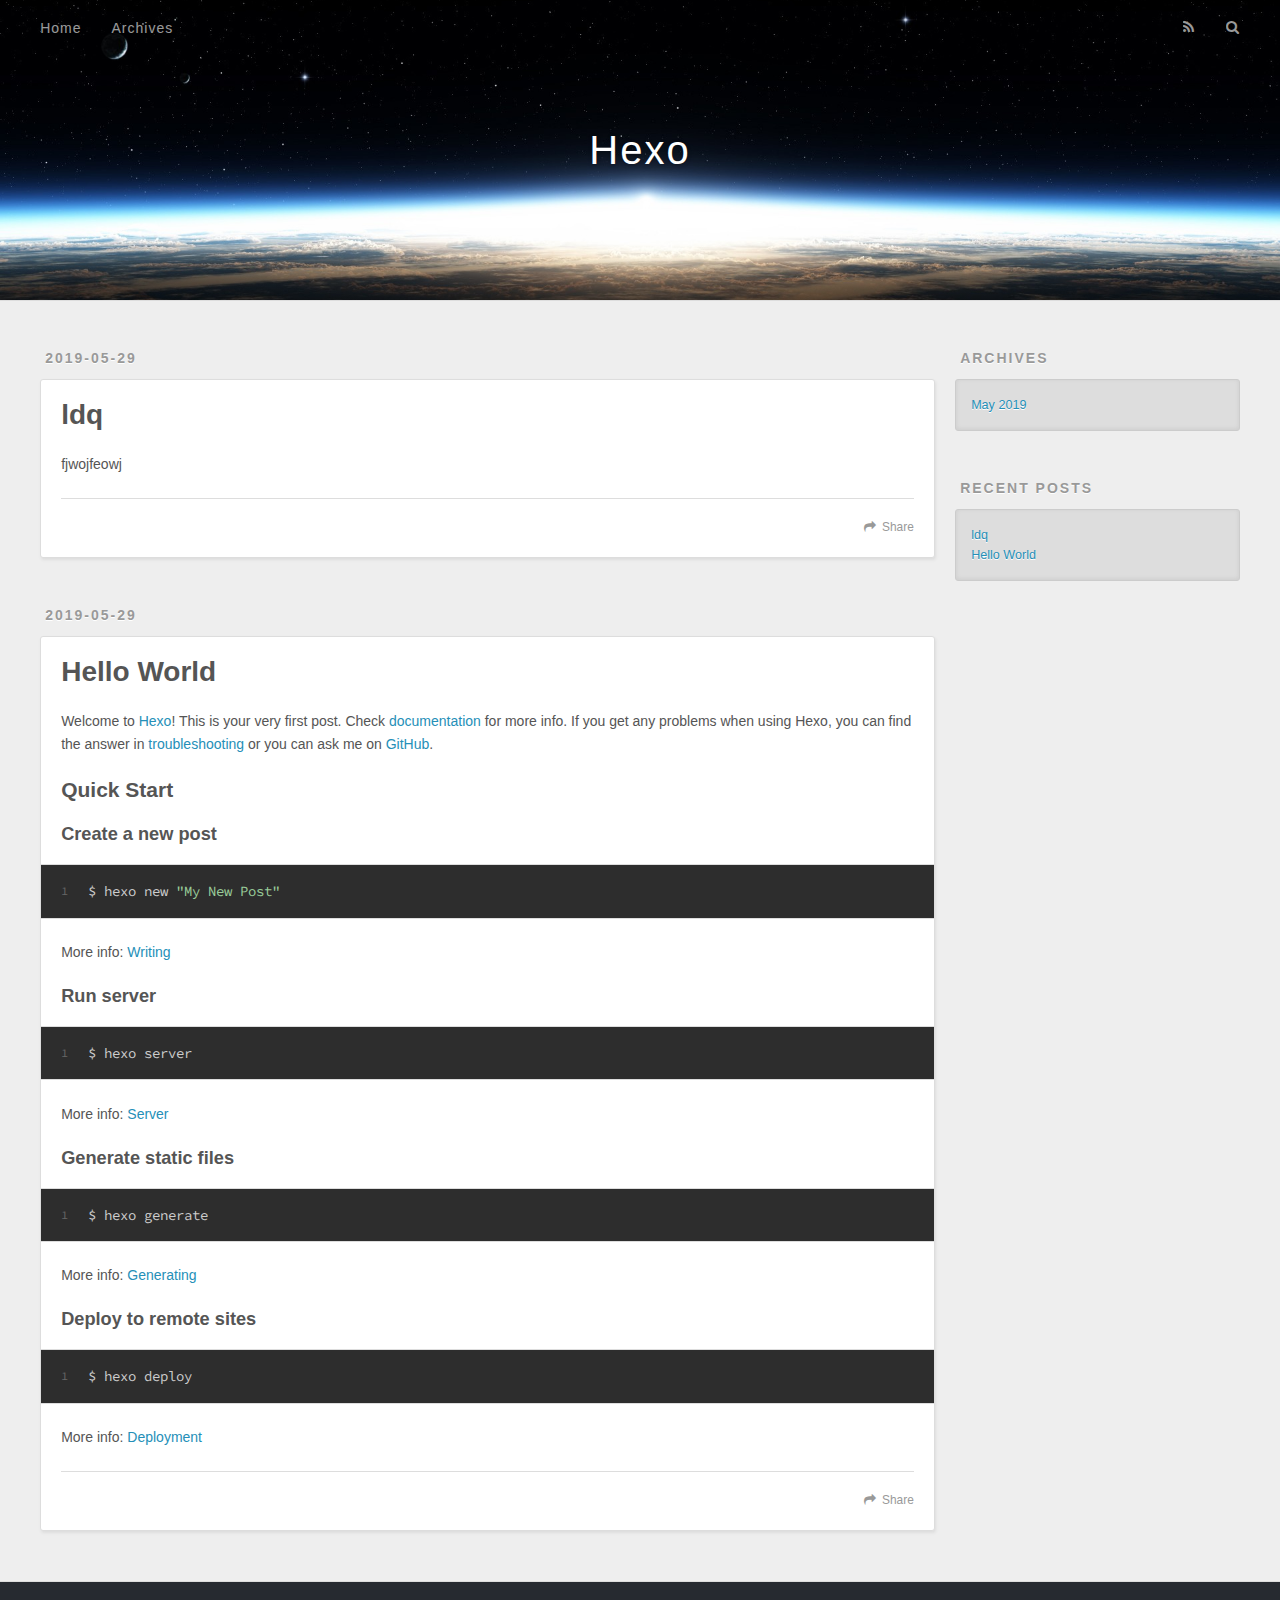
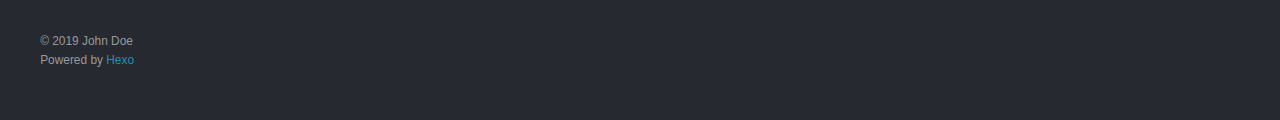
==== commit 3d21eed8: "Site updated: 2019-05-29 12:10:52" ====
--- a/index.html
+++ b/index.html
@@ -62,6 +62,43 @@
       <div class="outer">
         <section id="main">
   
+    <article id="post-ldq" class="article article-type-post" itemscope itemprop="blogPost">
+  <div class="article-meta">
+    <a href="/2019/05/29/ldq/" class="article-date">
+  <time datetime="2019-05-29T04:06:44.000Z" itemprop="datePublished">2019-05-29</time>
+</a>
+    
+  </div>
+  <div class="article-inner">
+    
+    
+      <header class="article-header">
+        
+  
+    <h1 itemprop="name">
+      <a class="article-title" href="/2019/05/29/ldq/">ldq</a>
+    </h1>
+  
+
+      </header>
+    
+    <div class="article-entry" itemprop="articleBody">
+      
+        <p>fjwojfeowj</p>
+
+      
+    </div>
+    <footer class="article-footer">
+      <a data-url="http://yoursite.com/2019/05/29/ldq/" data-id="cjw8pp4bk0001kw2l3vo7eugi" class="article-share-link">Share</a>
+      
+      
+    </footer>
+  </div>
+  
+</article>
+
+
+  
     <article id="post-hello-world" class="article article-type-post" itemscope itemprop="blogPost">
   <div class="article-meta">
     <a href="/2019/05/29/hello-world/" class="article-date">
@@ -97,7 +134,7 @@
       
     </div>
     <footer class="article-footer">
-      <a data-url="http://yoursite.com/2019/05/29/hello-world/" data-id="cjw8pdzv50000i32lq8niituk" class="article-share-link">Share</a>
+      <a data-url="http://yoursite.com/2019/05/29/hello-world/" data-id="cjw8pp4be0000kw2ldt6pzl33" class="article-share-link">Share</a>
       
       
     </footer>
@@ -138,6 +175,10 @@
       <ul>
         
           <li>
+            <a href="/2019/05/29/ldq/">ldq</a>
+          </li>
+        
+          <li>
             <a href="/2019/05/29/hello-world/">Hello World</a>
           </li>
         
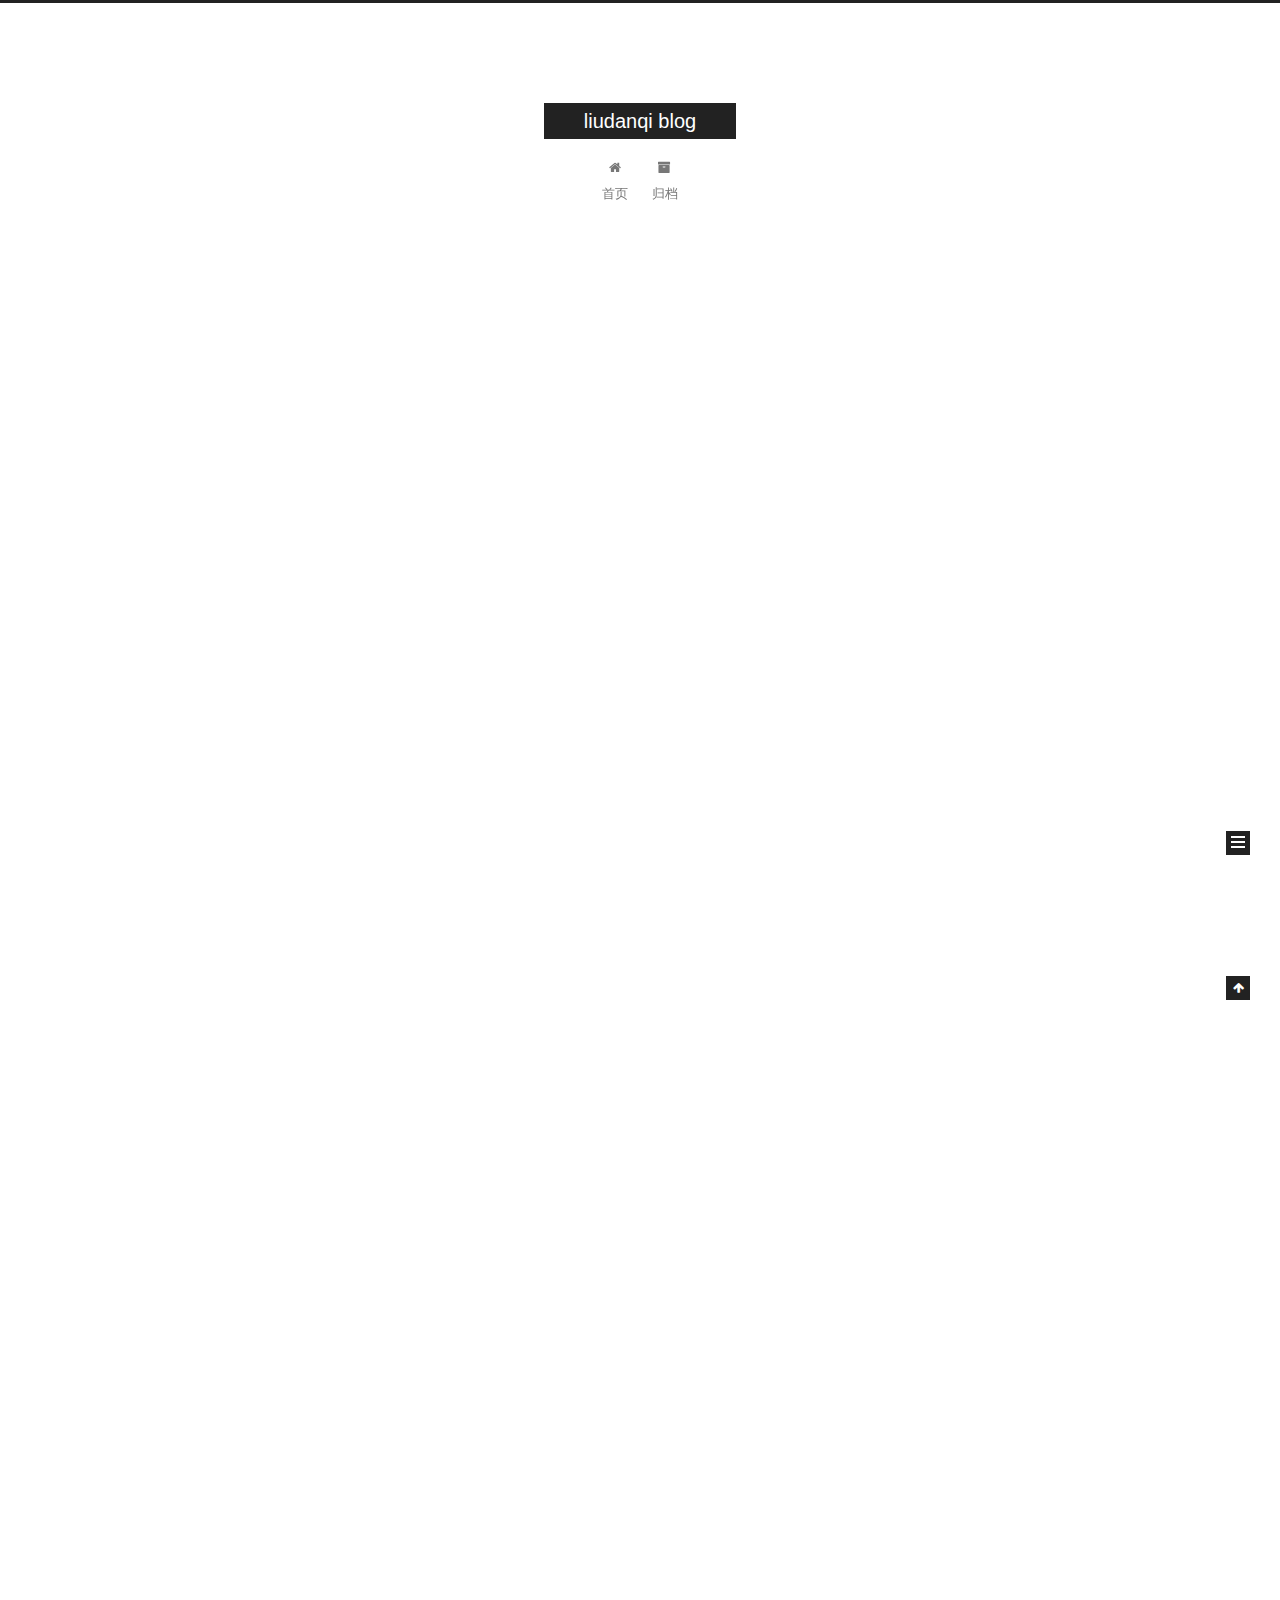
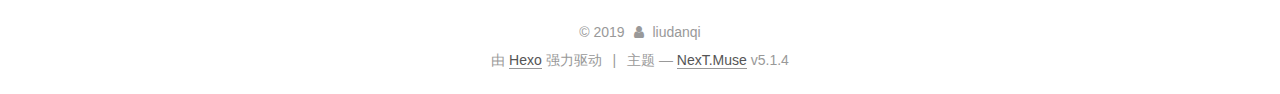
==== commit 60eba49c: "Site updated: 2019-05-29 12:34:30" ====
--- a/index.html
+++ b/index.html
@@ -1,127 +1,426 @@
 <!DOCTYPE html>
-<html>
+
+
+
+  
+
+
+<html class="theme-next muse use-motion" lang="zh-Hans">
 <head><meta name="generator" content="Hexo 3.8.0">
-  <meta charset="utf-8">
-  
-
-  
-  <title>Hexo</title>
-  <meta name="viewport" content="width=device-width, initial-scale=1, maximum-scale=1">
-  <meta property="og:type" content="website">
-<meta property="og:title" content="Hexo">
+  <meta charset="UTF-8">
+<meta http-equiv="X-UA-Compatible" content="IE=edge">
+<meta name="viewport" content="width=device-width, initial-scale=1, maximum-scale=1">
+<meta name="theme-color" content="#222">
+
+
+
+
+
+
+
+
+
+<meta http-equiv="Cache-Control" content="no-transform">
+<meta http-equiv="Cache-Control" content="no-siteapp">
+
+
+
+
+
+
+
+
+
+
+
+
+
+
+
+
+  
+  
+  <link href="/lib/fancybox/source/jquery.fancybox.css?v=2.1.5" rel="stylesheet" type="text/css">
+
+
+
+
+
+
+
+<link href="/lib/font-awesome/css/font-awesome.min.css?v=4.6.2" rel="stylesheet" type="text/css">
+
+<link href="/css/main.css?v=5.1.4" rel="stylesheet" type="text/css">
+
+
+  <link rel="apple-touch-icon" sizes="180x180" href="/images/apple-touch-icon-next.png?v=5.1.4">
+
+
+  <link rel="icon" type="image/png" sizes="32x32" href="/images/favicon-32x32-next.png?v=5.1.4">
+
+
+  <link rel="icon" type="image/png" sizes="16x16" href="/images/favicon-16x16-next.png?v=5.1.4">
+
+
+  <link rel="mask-icon" href="/images/logo.svg?v=5.1.4" color="#222">
+
+
+
+
+
+  <meta name="keywords" content="Hexo, NexT">
+
+
+
+
+
+
+
+
+
+
+<meta property="og:type" content="website">
+<meta property="og:title" content="liudanqi blog">
 <meta property="og:url" content="http://yoursite.com/index.html">
-<meta property="og:site_name" content="Hexo">
-<meta property="og:locale" content="default">
+<meta property="og:site_name" content="liudanqi blog">
+<meta property="og:locale" content="zh-Hans">
 <meta name="twitter:card" content="summary">
-<meta name="twitter:title" content="Hexo">
-  
-    <link rel="alternate" href="/atom.xml" title="Hexo" type="application/atom+xml">
-  
-  
-    <link rel="icon" href="/favicon.png">
-  
-  
-    <link href="//fonts.googleapis.com/css?family=Source+Code+Pro" rel="stylesheet" type="text/css">
-  
-  <link rel="stylesheet" href="/css/style.css">
+<meta name="twitter:title" content="liudanqi blog">
+
+
+
+<script type="text/javascript" id="hexo.configurations">
+  var NexT = window.NexT || {};
+  var CONFIG = {
+    root: '/',
+    scheme: 'Muse',
+    version: '5.1.4',
+    sidebar: {"position":"left","display":"post","offset":12,"b2t":false,"scrollpercent":false,"onmobile":false},
+    fancybox: true,
+    tabs: true,
+    motion: {"enable":true,"async":false,"transition":{"post_block":"fadeIn","post_header":"slideDownIn","post_body":"slideDownIn","coll_header":"slideLeftIn","sidebar":"slideUpIn"}},
+    duoshuo: {
+      userId: '0',
+      author: '博主'
+    },
+    algolia: {
+      applicationID: '',
+      apiKey: '',
+      indexName: '',
+      hits: {"per_page":10},
+      labels: {"input_placeholder":"Search for Posts","hits_empty":"We didn't find any results for the search: ${query}","hits_stats":"${hits} results found in ${time} ms"}
+    }
+  };
+</script>
+
+
+
+  <link rel="canonical" href="http://yoursite.com/">
+
+
+
+
+
+  <title>liudanqi blog</title>
+  
+
+
+
+
+
+
+
+
 </head>
-</html>
-<body>
-  <div id="container">
-    <div id="wrap">
-      <header id="header">
-  <div id="banner"></div>
-  <div id="header-outer" class="outer">
-    <div id="header-title" class="inner">
-      <h1 id="logo-wrap">
-        <a href="/" id="logo">Hexo</a>
-      </h1>
-      
+
+<body itemscope itemtype="http://schema.org/WebPage" lang="zh-Hans">
+
+  
+  
+    
+  
+
+  <div class="container sidebar-position-left 
+  page-home">
+    <div class="headband"></div>
+
+    <header id="header" class="header" itemscope itemtype="http://schema.org/WPHeader">
+      <div class="header-inner"><div class="site-brand-wrapper">
+  <div class="site-meta ">
+    
+
+    <div class="custom-logo-site-title">
+      <a href="/" class="brand" rel="start">
+        <span class="logo-line-before"><i></i></span>
+        <span class="site-title">liudanqi blog</span>
+        <span class="logo-line-after"><i></i></span>
+      </a>
     </div>
-    <div id="header-inner" class="inner">
-      <nav id="main-nav">
-        <a id="main-nav-toggle" class="nav-icon"></a>
-        
-          <a class="main-nav-link" href="/">Home</a>
-        
-          <a class="main-nav-link" href="/archives">Archives</a>
-        
-      </nav>
-      <nav id="sub-nav">
-        
-          <a id="nav-rss-link" class="nav-icon" href="/atom.xml" title="RSS Feed"></a>
-        
-        <a id="nav-search-btn" class="nav-icon" title="Search"></a>
-      </nav>
-      <div id="search-form-wrap">
-        <form action="//google.com/search" method="get" accept-charset="UTF-8" class="search-form"><input type="search" name="q" class="search-form-input" placeholder="Search"><button type="submit" class="search-form-submit">&#xF002;</button><input type="hidden" name="sitesearch" value="http://yoursite.com"></form>
-      </div>
+      
+        <p class="site-subtitle"></p>
+      
+  </div>
+
+  <div class="site-nav-toggle">
+    <button>
+      <span class="btn-bar"></span>
+      <span class="btn-bar"></span>
+      <span class="btn-bar"></span>
+    </button>
+  </div>
+</div>
+
+<nav class="site-nav">
+  
+
+  
+    <ul id="menu" class="menu">
+      
+        
+        <li class="menu-item menu-item-home">
+          <a href="/" rel="section">
+            
+              <i class="menu-item-icon fa fa-fw fa-home"></i> <br>
+            
+            首页
+          </a>
+        </li>
+      
+        
+        <li class="menu-item menu-item-archives">
+          <a href="/archives/" rel="section">
+            
+              <i class="menu-item-icon fa fa-fw fa-archive"></i> <br>
+            
+            归档
+          </a>
+        </li>
+      
+
+      
+    </ul>
+  
+
+  
+</nav>
+
+
+
+ </div>
+    </header>
+
+    <main id="main" class="main">
+      <div class="main-inner">
+        <div class="content-wrap">
+          <div id="content" class="content">
+            
+  <section id="posts" class="posts-expand">
+    
+      
+
+  
+
+  
+  
+  
+
+  <article class="post post-type-normal" itemscope itemtype="http://schema.org/Article">
+  
+  
+  
+  <div class="post-block">
+    <link itemprop="mainEntityOfPage" href="http://yoursite.com/2019/05/29/ldq/">
+
+    <span hidden itemprop="author" itemscope itemtype="http://schema.org/Person">
+      <meta itemprop="name" content="liudanqi">
+      <meta itemprop="description" content>
+      <meta itemprop="image" content="/images/avatar.gif">
+    </span>
+
+    <span hidden itemprop="publisher" itemscope itemtype="http://schema.org/Organization">
+      <meta itemprop="name" content="liudanqi blog">
+    </span>
+
+    
+      <header class="post-header">
+
+        
+        
+          <h1 class="post-title" itemprop="name headline">
+                
+                <a class="post-title-link" href="/2019/05/29/ldq/" itemprop="url">ldq</a></h1>
+        
+
+        <div class="post-meta">
+          <span class="post-time">
+            
+              <span class="post-meta-item-icon">
+                <i class="fa fa-calendar-o"></i>
+              </span>
+              
+                <span class="post-meta-item-text">发表于</span>
+              
+              <time title="创建于" itemprop="dateCreated datePublished" datetime="2019-05-29T12:06:44+08:00">
+                2019-05-29
+              </time>
+            
+
+            
+
+            
+          </span>
+
+          
+
+          
+            
+          
+
+          
+          
+
+          
+
+          
+
+          
+
+        </div>
+      </header>
+    
+
+    
+    
+    
+    <div class="post-body" itemprop="articleBody">
+
+      
+      
+
+      
+        
+          
+            <p>fjwojfeowj</p>
+
+          
+        
+      
     </div>
-  </div>
-</header>
-      <div class="outer">
-        <section id="main">
-  
-    <article id="post-ldq" class="article article-type-post" itemscope itemprop="blogPost">
-  <div class="article-meta">
-    <a href="/2019/05/29/ldq/" class="article-date">
-  <time datetime="2019-05-29T04:06:44.000Z" itemprop="datePublished">2019-05-29</time>
-</a>
-    
-  </div>
-  <div class="article-inner">
-    
-    
-      <header class="article-header">
-        
-  
-    <h1 itemprop="name">
-      <a class="article-title" href="/2019/05/29/ldq/">ldq</a>
-    </h1>
-  
-
-      </header>
-    
-    <div class="article-entry" itemprop="articleBody">
-      
-        <p>fjwojfeowj</p>
-
-      
-    </div>
-    <footer class="article-footer">
-      <a data-url="http://yoursite.com/2019/05/29/ldq/" data-id="cjw8pp4bk0001kw2l3vo7eugi" class="article-share-link">Share</a>
-      
+    
+    
+    
+
+    
+
+    
+
+    
+
+    <footer class="post-footer">
+      
+
+      
+
+      
+
+      
+      
+        <div class="post-eof"></div>
       
     </footer>
   </div>
   
-</article>
-
-
-  
-    <article id="post-hello-world" class="article article-type-post" itemscope itemprop="blogPost">
-  <div class="article-meta">
-    <a href="/2019/05/29/hello-world/" class="article-date">
-  <time datetime="2019-05-29T03:21:38.622Z" itemprop="datePublished">2019-05-29</time>
-</a>
-    
-  </div>
-  <div class="article-inner">
-    
-    
-      <header class="article-header">
-        
-  
-    <h1 itemprop="name">
-      <a class="article-title" href="/2019/05/29/hello-world/">Hello World</a>
-    </h1>
-  
-
+  
+  
+  </article>
+
+
+    
+      
+
+  
+
+  
+  
+  
+
+  <article class="post post-type-normal" itemscope itemtype="http://schema.org/Article">
+  
+  
+  
+  <div class="post-block">
+    <link itemprop="mainEntityOfPage" href="http://yoursite.com/2019/05/29/hello-world/">
+
+    <span hidden itemprop="author" itemscope itemtype="http://schema.org/Person">
+      <meta itemprop="name" content="liudanqi">
+      <meta itemprop="description" content>
+      <meta itemprop="image" content="/images/avatar.gif">
+    </span>
+
+    <span hidden itemprop="publisher" itemscope itemtype="http://schema.org/Organization">
+      <meta itemprop="name" content="liudanqi blog">
+    </span>
+
+    
+      <header class="post-header">
+
+        
+        
+          <h1 class="post-title" itemprop="name headline">
+                
+                <a class="post-title-link" href="/2019/05/29/hello-world/" itemprop="url">Hello World</a></h1>
+        
+
+        <div class="post-meta">
+          <span class="post-time">
+            
+              <span class="post-meta-item-icon">
+                <i class="fa fa-calendar-o"></i>
+              </span>
+              
+                <span class="post-meta-item-text">发表于</span>
+              
+              <time title="创建于" itemprop="dateCreated datePublished" datetime="2019-05-29T11:21:38+08:00">
+                2019-05-29
+              </time>
+            
+
+            
+
+            
+          </span>
+
+          
+
+          
+            
+          
+
+          
+          
+
+          
+
+          
+
+          
+
+        </div>
       </header>
     
-    <div class="article-entry" itemprop="articleBody">
-      
-        <p>Welcome to <a href="https://hexo.io/" target="_blank" rel="noopener">Hexo</a>! This is your very first post. Check <a href="https://hexo.io/docs/" target="_blank" rel="noopener">documentation</a> for more info. If you get any problems when using Hexo, you can find the answer in <a href="https://hexo.io/docs/troubleshooting.html" target="_blank" rel="noopener">troubleshooting</a> or you can ask me on <a href="https://github.com/hexojs/hexo/issues" target="_blank" rel="noopener">GitHub</a>.</p>
+
+    
+    
+    
+    <div class="post-body" itemprop="articleBody">
+
+      
+      
+
+      
+        
+          
+            <p>Welcome to <a href="https://hexo.io/" target="_blank" rel="noopener">Hexo</a>! This is your very first post. Check <a href="https://hexo.io/docs/" target="_blank" rel="noopener">documentation</a> for more info. If you get any problems when using Hexo, you can find the answer in <a href="https://hexo.io/docs/troubleshooting.html" target="_blank" rel="noopener">troubleshooting</a> or you can ask me on <a href="https://github.com/hexojs/hexo/issues" target="_blank" rel="noopener">GitHub</a>.</p>
 <h2 id="Quick-Start"><a href="#Quick-Start" class="headerlink" title="Quick Start"></a>Quick Start</h2><h3 id="Create-a-new-post"><a href="#Create-a-new-post" class="headerlink" title="Create a new post"></a>Create a new post</h3><figure class="highlight bash"><table><tr><td class="gutter"><pre><span class="line">1</span><br></pre></td><td class="code"><pre><span class="line">$ hexo new <span class="string">"My New Post"</span></span><br></pre></td></tr></table></figure>
 <p>More info: <a href="https://hexo.io/docs/writing.html" target="_blank" rel="noopener">Writing</a></p>
 <h3 id="Run-server"><a href="#Run-server" class="headerlink" title="Run server"></a>Run server</h3><figure class="highlight bash"><table><tr><td class="gutter"><pre><span class="line">1</span><br></pre></td><td class="code"><pre><span class="line">$ hexo server</span><br></pre></td></tr></table></figure>
@@ -131,95 +430,307 @@
 <h3 id="Deploy-to-remote-sites"><a href="#Deploy-to-remote-sites" class="headerlink" title="Deploy to remote sites"></a>Deploy to remote sites</h3><figure class="highlight bash"><table><tr><td class="gutter"><pre><span class="line">1</span><br></pre></td><td class="code"><pre><span class="line">$ hexo deploy</span><br></pre></td></tr></table></figure>
 <p>More info: <a href="https://hexo.io/docs/deployment.html" target="_blank" rel="noopener">Deployment</a></p>
 
+          
+        
       
     </div>
-    <footer class="article-footer">
-      <a data-url="http://yoursite.com/2019/05/29/hello-world/" data-id="cjw8pp4be0000kw2ldt6pzl33" class="article-share-link">Share</a>
-      
+    
+    
+    
+
+    
+
+    
+
+    
+
+    <footer class="post-footer">
+      
+
+      
+
+      
+
+      
+      
+        <div class="post-eof"></div>
       
     </footer>
   </div>
   
-</article>
-
-
-  
-
-
-</section>
-        
-          <aside id="sidebar">
-  
-    
-
-  
-    
-
-  
-    
-  
-    
-  <div class="widget-wrap">
-    <h3 class="widget-title">Archives</h3>
-    <div class="widget">
-      <ul class="archive-list"><li class="archive-list-item"><a class="archive-list-link" href="/archives/2019/05/">May 2019</a></li></ul>
+  
+  
+  </article>
+
+
+    
+  </section>
+
+  
+
+
+          </div>
+          
+
+
+          
+
+        </div>
+        
+          
+  
+  <div class="sidebar-toggle">
+    <div class="sidebar-toggle-line-wrap">
+      <span class="sidebar-toggle-line sidebar-toggle-line-first"></span>
+      <span class="sidebar-toggle-line sidebar-toggle-line-middle"></span>
+      <span class="sidebar-toggle-line sidebar-toggle-line-last"></span>
     </div>
   </div>
 
-
-  
-    
-  <div class="widget-wrap">
-    <h3 class="widget-title">Recent Posts</h3>
-    <div class="widget">
-      <ul>
-        
-          <li>
-            <a href="/2019/05/29/ldq/">ldq</a>
-          </li>
-        
-          <li>
-            <a href="/2019/05/29/hello-world/">Hello World</a>
-          </li>
-        
-      </ul>
+  <aside id="sidebar" class="sidebar">
+    
+    <div class="sidebar-inner">
+
+      
+
+      
+
+      <section class="site-overview-wrap sidebar-panel sidebar-panel-active">
+        <div class="site-overview">
+          <div class="site-author motion-element" itemprop="author" itemscope itemtype="http://schema.org/Person">
+            
+              <p class="site-author-name" itemprop="name">liudanqi</p>
+              <p class="site-description motion-element" itemprop="description"></p>
+          </div>
+
+          <nav class="site-state motion-element">
+
+            
+              <div class="site-state-item site-state-posts">
+              
+                <a href="/archives/">
+              
+                  <span class="site-state-item-count">2</span>
+                  <span class="site-state-item-name">日志</span>
+                </a>
+              </div>
+            
+
+            
+
+            
+
+          </nav>
+
+          
+
+          
+
+          
+          
+
+          
+          
+
+          
+
+        </div>
+      </section>
+
+      
+
+      
+
     </div>
+  </aside>
+
+
+        
+      </div>
+    </main>
+
+    <footer id="footer" class="footer">
+      <div class="footer-inner">
+        <div class="copyright">&copy; <span itemprop="copyrightYear">2019</span>
+  <span class="with-love">
+    <i class="fa fa-user"></i>
+  </span>
+  <span class="author" itemprop="copyrightHolder">liudanqi</span>
+
+  
+</div>
+
+
+  <div class="powered-by">由 <a class="theme-link" target="_blank" href="https://hexo.io">Hexo</a> 强力驱动</div>
+
+
+
+  <span class="post-meta-divider">|</span>
+
+
+
+  <div class="theme-info">主题 &mdash; <a class="theme-link" target="_blank" href="https://github.com/iissnan/hexo-theme-next">NexT.Muse</a> v5.1.4</div>
+
+
+
+
+        
+
+
+
+
+
+
+
+        
+      </div>
+    </footer>
+
+    
+      <div class="back-to-top">
+        <i class="fa fa-arrow-up"></i>
+        
+      </div>
+    
+
+    
+
   </div>
 
   
-</aside>
-        
-      </div>
-      <footer id="footer">
-  
-  <div class="outer">
-    <div id="footer-info" class="inner">
-      &copy; 2019 John Doe<br>
-      Powered by <a href="http://hexo.io/" target="_blank">Hexo</a>
-    </div>
-  </div>
-</footer>
-    </div>
-    <nav id="mobile-nav">
-  
-    <a href="/" class="mobile-nav-link">Home</a>
-  
-    <a href="/archives" class="mobile-nav-link">Archives</a>
-  
-</nav>
-    
-
-<script src="//ajax.googleapis.com/ajax/libs/jquery/2.0.3/jquery.min.js"></script>
-
-
-  <link rel="stylesheet" href="/fancybox/jquery.fancybox.css">
-  <script src="/fancybox/jquery.fancybox.pack.js"></script>
-
-
-<script src="/js/script.js"></script>
-
-
-
-  </div>
+
+<script type="text/javascript">
+  if (Object.prototype.toString.call(window.Promise) !== '[object Function]') {
+    window.Promise = null;
+  }
+</script>
+
+
+
+
+
+
+
+
+
+  
+
+
+
+
+
+
+
+
+
+
+
+
+  
+  
+    <script type="text/javascript" src="/lib/jquery/index.js?v=2.1.3"></script>
+  
+
+  
+  
+    <script type="text/javascript" src="/lib/fastclick/lib/fastclick.min.js?v=1.0.6"></script>
+  
+
+  
+  
+    <script type="text/javascript" src="/lib/jquery_lazyload/jquery.lazyload.js?v=1.9.7"></script>
+  
+
+  
+  
+    <script type="text/javascript" src="/lib/velocity/velocity.min.js?v=1.2.1"></script>
+  
+
+  
+  
+    <script type="text/javascript" src="/lib/velocity/velocity.ui.min.js?v=1.2.1"></script>
+  
+
+  
+  
+    <script type="text/javascript" src="/lib/fancybox/source/jquery.fancybox.pack.js?v=2.1.5"></script>
+  
+
+
+  
+
+
+  <script type="text/javascript" src="/js/src/utils.js?v=5.1.4"></script>
+
+  <script type="text/javascript" src="/js/src/motion.js?v=5.1.4"></script>
+
+
+
+  
+  
+
+  
+
+  
+
+
+  <script type="text/javascript" src="/js/src/bootstrap.js?v=5.1.4"></script>
+
+
+
+  
+
+
+  
+
+
+
+
+	
+
+
+
+
+
+  
+
+
+
+
+
+  
+
+
+
+
+
+
+
+
+
+
+
+
+  
+
+
+
+
+
+  
+
+  
+
+  
+
+  
+  
+
+  
+
+  
+
+  
+
 </body>
-</html>+</html>
--- a/css/main.css
+++ b/css/main.css
@@ -0,0 +1,2662 @@
+/* normalize.css v3.0.2 | MIT License | git.io/normalize */
+html {
+  font-family: sans-serif; /* 1 */
+  -ms-text-size-adjust: 100%; /* 2 */
+  -webkit-text-size-adjust: 100%; /* 2 */
+}
+body {
+  margin: 0;
+}
+article,
+aside,
+details,
+figcaption,
+figure,
+footer,
+header,
+hgroup,
+main,
+menu,
+nav,
+section,
+summary {
+  display: block;
+}
+audio,
+canvas,
+progress,
+video {
+  display: inline-block; /* 1 */
+  vertical-align: baseline; /* 2 */
+}
+audio:not([controls]) {
+  display: none;
+  height: 0;
+}
+[hidden],
+template {
+  display: none;
+}
+a {
+  background-color: transparent;
+}
+a:active,
+a:hover {
+  outline: 0;
+}
+abbr[title] {
+  border-bottom: 1px dotted;
+}
+b,
+strong {
+  font-weight: bold;
+}
+dfn {
+  font-style: italic;
+}
+h1 {
+  font-size: 2em;
+  margin: 0.67em 0;
+}
+mark {
+  background: #ff0;
+  color: #000;
+}
+small {
+  font-size: 80%;
+}
+sub,
+sup {
+  font-size: 75%;
+  line-height: 0;
+  position: relative;
+  vertical-align: baseline;
+}
+sup {
+  top: -0.5em;
+}
+sub {
+  bottom: -0.25em;
+}
+img {
+  border: 0;
+}
+svg:not(:root) {
+  overflow: hidden;
+}
+figure {
+  margin: 1em 40px;
+}
+hr {
+  -moz-box-sizing: content-box;
+  box-sizing: content-box;
+  height: 0;
+}
+pre {
+  overflow: auto;
+}
+code,
+kbd,
+pre,
+samp {
+  font-family: monospace, monospace;
+  font-size: 1em;
+}
+button,
+input,
+optgroup,
+select,
+textarea {
+  color: inherit; /* 1 */
+  font: inherit; /* 2 */
+  margin: 0; /* 3 */
+}
+button {
+  overflow: visible;
+}
+button,
+select {
+  text-transform: none;
+}
+button,
+html input[type="button"],
+input[type="reset"],
+input[type="submit"] {
+  -webkit-appearance: button; /* 2 */
+  cursor: pointer; /* 3 */
+}
+button[disabled],
+html input[disabled] {
+  cursor: default;
+}
+button::-moz-focus-inner,
+input::-moz-focus-inner {
+  border: 0;
+  padding: 0;
+}
+input {
+  line-height: normal;
+}
+input[type="checkbox"],
+input[type="radio"] {
+  box-sizing: border-box; /* 1 */
+  padding: 0; /* 2 */
+}
+input[type="number"]::-webkit-inner-spin-button,
+input[type="number"]::-webkit-outer-spin-button {
+  height: auto;
+}
+input[type="search"] {
+  -webkit-appearance: textfield; /* 1 */
+  -moz-box-sizing: content-box;
+  -webkit-box-sizing: content-box; /* 2 */
+  box-sizing: content-box;
+}
+input[type="search"]::-webkit-search-cancel-button,
+input[type="search"]::-webkit-search-decoration {
+  -webkit-appearance: none;
+}
+fieldset {
+  border: 1px solid #c0c0c0;
+  margin: 0 2px;
+  padding: 0.35em 0.625em 0.75em;
+}
+legend {
+  border: 0; /* 1 */
+  padding: 0; /* 2 */
+}
+textarea {
+  overflow: auto;
+}
+optgroup {
+  font-weight: bold;
+}
+table {
+  border-collapse: collapse;
+  border-spacing: 0;
+}
+td,
+th {
+  padding: 0;
+}
+::selection {
+  background: #262a30;
+  color: #fff;
+}
+body {
+  position: relative;
+  font-family: 'Lato', "PingFang SC", "Microsoft YaHei", sans-serif;
+  font-size: 14px;
+  line-height: 2;
+  color: #555;
+  background: #fff;
+}
+@media (max-width: 767px) {
+  body {
+    padding-right: 0 !important;
+  }
+}
+@media (min-width: 768px) and (max-width: 991px) {
+  body {
+    padding-right: 0 !important;
+  }
+}
+@media (min-width: 1600px) {
+  body {
+    font-size: 16px;
+  }
+}
+h1,
+h2,
+h3,
+h4,
+h5,
+h6 {
+  margin: 0;
+  padding: 0;
+  font-weight: bold;
+  line-height: 1.5;
+  font-family: 'Lato', "PingFang SC", "Microsoft YaHei", sans-serif;
+}
+h2,
+h3,
+h4,
+h5,
+h6 {
+  margin: 20px 0 15px;
+}
+h1 {
+  font-size: 22px;
+}
+@media (max-width: 767px) {
+  h1 {
+    font-size: 18px;
+  }
+}
+h2 {
+  font-size: 20px;
+}
+@media (max-width: 767px) {
+  h2 {
+    font-size: 16px;
+  }
+}
+h3 {
+  font-size: 18px;
+}
+@media (max-width: 767px) {
+  h3 {
+    font-size: 14px;
+  }
+}
+h4 {
+  font-size: 16px;
+}
+@media (max-width: 767px) {
+  h4 {
+    font-size: 12px;
+  }
+}
+h5 {
+  font-size: 14px;
+}
+@media (max-width: 767px) {
+  h5 {
+    font-size: 10px;
+  }
+}
+h6 {
+  font-size: 12px;
+}
+@media (max-width: 767px) {
+  h6 {
+    font-size: 8px;
+  }
+}
+p {
+  margin: 0 0 20px 0;
+}
+a {
+  color: #555;
+  text-decoration: none;
+  outline: none;
+  border-bottom: 1px solid #999;
+  word-wrap: break-word;
+}
+a:hover {
+  color: #222;
+  border-bottom-color: #222;
+}
+blockquote {
+  margin: 0;
+  padding: 0;
+}
+img {
+  display: block;
+  margin: auto;
+  max-width: 100%;
+  height: auto;
+}
+hr {
+  margin: 40px 0;
+  height: 3px;
+  border: none;
+  background-color: #ddd;
+  background-image: repeating-linear-gradient(-45deg, #fff, #fff 4px, transparent 4px, transparent 8px);
+}
+blockquote {
+  padding: 0 15px;
+  color: #666;
+  border-left: 4px solid #ddd;
+}
+blockquote cite::before {
+  content: "-";
+  padding: 0 5px;
+}
+dt {
+  font-weight: 700;
+}
+dd {
+  margin: 0;
+  padding: 0;
+}
+kbd {
+  border: 1px solid #ccc;
+  border-radius: 0.2em;
+  box-shadow: 0.1em 0.1em 0.2em rgba(0,0,0,0.1);
+  background-color: #f9f9f9;
+  font-family: inherit;
+  background-image: -webkit-linear-gradient(top, #eee, #fff, #eee);
+  padding: 0.1em 0.3em;
+  white-space: nowrap;
+}
+.text-left {
+  text-align: left;
+}
+.text-center {
+  text-align: center;
+}
+.text-right {
+  text-align: right;
+}
+.text-justify {
+  text-align: justify;
+}
+.text-nowrap {
+  white-space: nowrap;
+}
+.text-lowercase {
+  text-transform: lowercase;
+}
+.text-uppercase {
+  text-transform: uppercase;
+}
+.text-capitalize {
+  text-transform: capitalize;
+}
+.center-block {
+  display: block;
+  margin-left: auto;
+  margin-right: auto;
+}
+.clearfix:before,
+.clearfix:after {
+  content: " ";
+  display: table;
+}
+.clearfix:after {
+  clear: both;
+}
+.pullquote {
+  width: 45%;
+}
+.pullquote.left {
+  float: left;
+  margin-left: 5px;
+  margin-right: 10px;
+}
+.pullquote.right {
+  float: right;
+  margin-left: 10px;
+  margin-right: 5px;
+}
+.affix.affix.affix {
+  position: fixed;
+}
+.translation {
+  margin-top: -20px;
+  font-size: 14px;
+  color: #999;
+}
+.scrollbar-measure {
+  width: 100px;
+  height: 100px;
+  overflow: scroll;
+  position: absolute;
+  top: -9999px;
+}
+.use-motion .motion-element {
+  opacity: 0;
+}
+table {
+  margin: 20px 0;
+  width: 100%;
+  border-collapse: collapse;
+  border-spacing: 0;
+  border: 1px solid #ddd;
+  font-size: 14px;
+  table-layout: fixed;
+  word-wrap: break-all;
+}
+table>tbody>tr:nth-of-type(odd) {
+  background-color: #f9f9f9;
+}
+table>tbody>tr:hover {
+  background-color: #f5f5f5;
+}
+caption,
+th,
+td {
+  padding: 8px;
+  text-align: left;
+  vertical-align: middle;
+  font-weight: normal;
+}
+th,
+td {
+  border-bottom: 3px solid #ddd;
+  border-right: 1px solid #eee;
+}
+th {
+  padding-bottom: 10px;
+  font-weight: 700;
+}
+td {
+  border-bottom-width: 1px;
+}
+html,
+body {
+  height: 100%;
+}
+.container {
+  position: relative;
+  min-height: 100%;
+}
+.header-inner {
+  margin: 0 auto;
+  padding: 100px 0 70px;
+  width: 700px;
+}
+@media (min-width: 1600px) {
+  .container .header-inner {
+    width: 900px;
+  }
+}
+.main {
+  padding-bottom: 150px;
+}
+.main-inner {
+  margin: 0 auto;
+  width: 700px;
+}
+@media (min-width: 1600px) {
+  .container .main-inner {
+    width: 900px;
+  }
+}
+.footer {
+  position: absolute;
+  left: 0;
+  bottom: 0;
+  width: 100%;
+  min-height: 50px;
+}
+.footer-inner {
+  box-sizing: border-box;
+  margin: 20px auto;
+  width: 700px;
+}
+@media (min-width: 1600px) {
+  .container .footer-inner {
+    width: 900px;
+  }
+}
+pre,
+.highlight {
+  overflow: auto;
+  margin: 20px 0;
+  padding: 0;
+  font-size: 13px;
+  color: #4d4d4c;
+  background: #f7f7f7;
+  line-height: 1.6;
+}
+pre,
+code {
+  font-family: consolas, Menlo, "PingFang SC", "Microsoft YaHei", monospace;
+}
+code {
+  padding: 2px 4px;
+  word-wrap: break-word;
+  color: #555;
+  background: #eee;
+  border-radius: 3px;
+  font-size: 13px;
+}
+pre {
+  padding: 10px;
+}
+pre code {
+  padding: 0;
+  color: #4d4d4c;
+  background: none;
+  text-shadow: none;
+}
+.highlight {
+  border-radius: 1px;
+}
+.highlight pre {
+  border: none;
+  margin: 0;
+  padding: 10px 0;
+}
+.highlight table {
+  margin: 0;
+  width: auto;
+  border: none;
+}
+.highlight td {
+  border: none;
+  padding: 0;
+}
+.highlight figcaption {
+  font-size: 1em;
+  color: #4d4d4c;
+  line-height: 1em;
+  margin-bottom: 1em;
+}
+.highlight figcaption:before,
+.highlight figcaption:after {
+  content: " ";
+  display: table;
+}
+.highlight figcaption:after {
+  clear: both;
+}
+.highlight figcaption a {
+  float: right;
+  color: #4d4d4c;
+}
+.highlight figcaption a:hover {
+  border-bottom-color: #4d4d4c;
+}
+.highlight .gutter pre {
+  padding-left: 10px;
+  padding-right: 10px;
+  color: #869194;
+  text-align: right;
+  background-color: #eff2f3;
+}
+.highlight .code pre {
+  width: 100%;
+  padding-left: 10px;
+  padding-right: 10px;
+  background-color: #f7f7f7;
+}
+.highlight .line {
+  height: 20px;
+}
+.gutter {
+  -webkit-user-select: none;
+  -moz-user-select: none;
+  -ms-user-select: none;
+  user-select: none;
+}
+.gist table {
+  width: auto;
+}
+.gist table td {
+  border: none;
+}
+pre .deletion {
+  background: #fdd;
+}
+pre .addition {
+  background: #dfd;
+}
+pre .meta {
+  color: #8959a8;
+}
+pre .comment {
+  color: #8e908c;
+}
+pre .variable,
+pre .attribute,
+pre .tag,
+pre .regexp,
+pre .ruby .constant,
+pre .xml .tag .title,
+pre .xml .pi,
+pre .xml .doctype,
+pre .html .doctype,
+pre .css .id,
+pre .css .class,
+pre .css .pseudo {
+  color: #c82829;
+}
+pre .number,
+pre .preprocessor,
+pre .built_in,
+pre .literal,
+pre .params,
+pre .constant,
+pre .command {
+  color: #f5871f;
+}
+pre .ruby .class .title,
+pre .css .rules .attribute,
+pre .string,
+pre .value,
+pre .inheritance,
+pre .header,
+pre .ruby .symbol,
+pre .xml .cdata,
+pre .special,
+pre .number,
+pre .formula {
+  color: #718c00;
+}
+pre .title,
+pre .css .hexcolor {
+  color: #3e999f;
+}
+pre .function,
+pre .python .decorator,
+pre .python .title,
+pre .ruby .function .title,
+pre .ruby .title .keyword,
+pre .perl .sub,
+pre .javascript .title,
+pre .coffeescript .title {
+  color: #4271ae;
+}
+pre .keyword,
+pre .javascript .function {
+  color: #8959a8;
+}
+.full-image.full-image.full-image.full-image {
+  border: none;
+  max-width: 100%;
+  width: auto;
+  margin: 20px auto 25px;
+}
+@media (min-width: 992px) {
+  .full-image.full-image.full-image.full-image {
+    max-width: none;
+    width: 110%;
+    margin: 25px -5%;
+  }
+}
+.blockquote-center,
+.page-home .post-type-quote blockquote,
+.page-post-detail .post-type-quote blockquote {
+  position: relative;
+  margin: 40px 0;
+  padding: 0;
+  border-left: none;
+  text-align: center;
+}
+.blockquote-center::before,
+.page-home .post-type-quote blockquote::before,
+.page-post-detail .post-type-quote blockquote::before,
+.blockquote-center::after,
+.page-home .post-type-quote blockquote::after,
+.page-post-detail .post-type-quote blockquote::after {
+  position: absolute;
+  content: ' ';
+  display: block;
+  width: 100%;
+  height: 24px;
+  opacity: 0.2;
+  background-repeat: no-repeat;
+  background-position: 0 -6px;
+  background-size: 22px 22px;
+}
+.blockquote-center::before,
+.page-home .post-type-quote blockquote::before,
+.page-post-detail .post-type-quote blockquote::before {
+  top: -20px;
+  background-image: url("../images/quote-l.svg");
+  border-top: 1px solid #ccc;
+}
+.blockquote-center::after,
+.page-home .post-type-quote blockquote::after,
+.page-post-detail .post-type-quote blockquote::after {
+  bottom: -20px;
+  background-image: url("../images/quote-r.svg");
+  border-bottom: 1px solid #ccc;
+  background-position: 100% 8px;
+}
+.blockquote-center p,
+.page-home .post-type-quote blockquote p,
+.page-post-detail .post-type-quote blockquote p,
+.blockquote-center div,
+.page-home .post-type-quote blockquote div,
+.page-post-detail .post-type-quote blockquote div {
+  text-align: center;
+}
+.post .post-body .group-picture img {
+  box-sizing: border-box;
+  padding: 0 3px;
+  border: none;
+}
+.post .group-picture-row {
+  overflow: hidden;
+  margin-top: 6px;
+}
+.post .group-picture-row:first-child {
+  margin-top: 0;
+}
+.post .group-picture-column {
+  float: left;
+}
+.page-post-detail .post-body .group-picture-column {
+  float: none;
+  margin-top: 10px;
+  width: auto !important;
+}
+.page-post-detail .post-body .group-picture-column img {
+  margin: 0 auto;
+}
+.page-archive .group-picture-container {
+  overflow: hidden;
+}
+.page-archive .group-picture-row {
+  float: left;
+}
+.page-archive .group-picture-row:first-child {
+  margin-top: 6px;
+}
+.page-archive .group-picture-column {
+  max-width: 150px;
+  max-height: 150px;
+}
+.post-body .note {
+  position: relative;
+  padding: 15px;
+  margin-bottom: 20px;
+  border: 1px solid #eee;
+  border-left-width: 5px;
+  border-radius: 3px;
+}
+.post-body .note h2,
+.post-body .note h3,
+.post-body .note h4,
+.post-body .note h5,
+.post-body .note h6 {
+  margin-top: 0;
+  margin-bottom: 0;
+  border-bottom: initial;
+  padding-top: 0 !important;
+}
+.post-body .note p:first-child,
+.post-body .note ul:first-child,
+.post-body .note ol:first-child,
+.post-body .note table:first-child,
+.post-body .note pre:first-child,
+.post-body .note blockquote:first-child {
+  margin-top: 0;
+}
+.post-body .note p:last-child,
+.post-body .note ul:last-child,
+.post-body .note ol:last-child,
+.post-body .note table:last-child,
+.post-body .note pre:last-child,
+.post-body .note blockquote:last-child {
+  margin-bottom: 0;
+}
+.post-body .note.default {
+  border-left-color: #777;
+}
+.post-body .note.default h2,
+.post-body .note.default h3,
+.post-body .note.default h4,
+.post-body .note.default h5,
+.post-body .note.default h6 {
+  color: #777;
+}
+.post-body .note.primary {
+  border-left-color: #6f42c1;
+}
+.post-body .note.primary h2,
+.post-body .note.primary h3,
+.post-body .note.primary h4,
+.post-body .note.primary h5,
+.post-body .note.primary h6 {
+  color: #6f42c1;
+}
+.post-body .note.info {
+  border-left-color: #428bca;
+}
+.post-body .note.info h2,
+.post-body .note.info h3,
+.post-body .note.info h4,
+.post-body .note.info h5,
+.post-body .note.info h6 {
+  color: #428bca;
+}
+.post-body .note.success {
+  border-left-color: #5cb85c;
+}
+.post-body .note.success h2,
+.post-body .note.success h3,
+.post-body .note.success h4,
+.post-body .note.success h5,
+.post-body .note.success h6 {
+  color: #5cb85c;
+}
+.post-body .note.warning {
+  border-left-color: #f0ad4e;
+}
+.post-body .note.warning h2,
+.post-body .note.warning h3,
+.post-body .note.warning h4,
+.post-body .note.warning h5,
+.post-body .note.warning h6 {
+  color: #f0ad4e;
+}
+.post-body .note.danger {
+  border-left-color: #d9534f;
+}
+.post-body .note.danger h2,
+.post-body .note.danger h3,
+.post-body .note.danger h4,
+.post-body .note.danger h5,
+.post-body .note.danger h6 {
+  color: #d9534f;
+}
+.post-body .label {
+  display: inline;
+  padding: 0 2px;
+  white-space: nowrap;
+}
+.post-body .label.default {
+  background-color: #f0f0f0;
+}
+.post-body .label.primary {
+  background-color: #efe6f7;
+}
+.post-body .label.info {
+  background-color: #e5f2f8;
+}
+.post-body .label.success {
+  background-color: #e7f4e9;
+}
+.post-body .label.warning {
+  background-color: #fcf6e1;
+}
+.post-body .label.danger {
+  background-color: #fae8eb;
+}
+.post-body .tabs {
+  position: relative;
+  display: block;
+  margin-bottom: 20px;
+  padding-top: 10px;
+}
+.post-body .tabs ul.nav-tabs {
+  margin: 0;
+  padding: 0;
+  display: flex;
+  margin-bottom: -1px;
+}
+@media (max-width: 413px) {
+  .post-body .tabs ul.nav-tabs {
+    display: block;
+    margin-bottom: 5px;
+  }
+}
+.post-body .tabs ul.nav-tabs li.tab {
+  list-style-type: none !important;
+  margin: 0 0.25em 0 0;
+  border-top: 3px solid transparent;
+  border-left: 1px solid transparent;
+  border-right: 1px solid transparent;
+}
+@media (max-width: 413px) {
+  .post-body .tabs ul.nav-tabs li.tab {
+    margin: initial;
+    border-top: 1px solid transparent;
+    border-left: 3px solid transparent;
+    border-right: 1px solid transparent;
+    border-bottom: 1px solid transparent;
+  }
+}
+.post-body .tabs ul.nav-tabs li.tab a {
+  outline: 0;
+  border-bottom: initial;
+  display: block;
+  line-height: 1.8em;
+  padding: 0.25em 0.75em;
+  transition-duration: 0.2s;
+  transition-timing-function: ease-out;
+  transition-delay: 0s;
+}
+.post-body .tabs ul.nav-tabs li.tab a i {
+  width: 1.285714285714286em;
+}
+.post-body .tabs ul.nav-tabs li.tab.active {
+  border-top: 3px solid #fc6423;
+  border-left: 1px solid #ddd;
+  border-right: 1px solid #ddd;
+  background-color: #fff;
+}
+@media (max-width: 413px) {
+  .post-body .tabs ul.nav-tabs li.tab.active {
+    border-top: 1px solid #ddd;
+    border-left: 3px solid #fc6423;
+    border-right: 1px solid #ddd;
+    border-bottom: 1px solid #ddd;
+  }
+}
+.post-body .tabs ul.nav-tabs li.tab.active a {
+  cursor: default;
+  color: #555;
+}
+.post-body .tabs .tab-content {
+  background-color: #fff;
+}
+.post-body .tabs .tab-content .tab-pane {
+  border: 1px solid #ddd;
+  padding: 20px 20px 0 20px;
+}
+.post-body .tabs .tab-content .tab-pane:not(.active) {
+  display: none !important;
+}
+.post-body .tabs .tab-content .tab-pane.active {
+  display: block !important;
+}
+.btn {
+  display: inline-block;
+  padding: 0 20px;
+  font-size: 14px;
+  color: #fff;
+  background: #222;
+  border: 2px solid #222;
+  text-decoration: none;
+  border-radius: 0;
+  transition-property: background-color;
+  transition-duration: 0.2s;
+  transition-timing-function: ease-in-out;
+  transition-delay: 0s;
+  line-height: 2;
+}
+.btn:hover {
+  border-color: #222;
+  color: #222;
+  background: #fff;
+}
+.btn +.btn {
+  margin: 0 0 8px 8px;
+}
+.btn .fa-fw {
+  width: 1.285714285714286em;
+  text-align: left;
+}
+.btn-bar {
+  display: block;
+  width: 22px;
+  height: 2px;
+  background: #555;
+  border-radius: 1px;
+}
+.btn-bar+.btn-bar {
+  margin-top: 4px;
+}
+.pagination {
+  margin: 120px 0 40px;
+  text-align: center;
+  border-top: 1px solid #eee;
+}
+.page-number-basic,
+.pagination .prev,
+.pagination .next,
+.pagination .page-number,
+.pagination .space {
+  display: inline-block;
+  position: relative;
+  top: -1px;
+  margin: 0 10px;
+  padding: 0 11px;
+}
+@media (max-width: 767px) {
+  .page-number-basic,
+  .pagination .prev,
+  .pagination .next,
+  .pagination .page-number,
+  .pagination .space {
+    margin: 0 5px;
+  }
+}
+.pagination .prev,
+.pagination .next,
+.pagination .page-number {
+  border-bottom: 0;
+  border-top: 1px solid #eee;
+  transition-property: border-color;
+  transition-duration: 0.2s;
+  transition-timing-function: ease-in-out;
+  transition-delay: 0s;
+}
+.pagination .prev:hover,
+.pagination .next:hover,
+.pagination .page-number:hover {
+  border-top-color: #222;
+}
+.pagination .space {
+  padding: 0;
+  margin: 0;
+}
+.pagination .prev {
+  margin-left: 0;
+}
+.pagination .next {
+  margin-right: 0;
+}
+.pagination .page-number.current {
+  color: #fff;
+  background: #ccc;
+  border-top-color: #ccc;
+}
+@media (max-width: 767px) {
+  .pagination {
+    border-top: none;
+  }
+  .pagination .prev,
+  .pagination .next,
+  .pagination .page-number {
+    margin-bottom: 10px;
+    border-top: 0;
+    border-bottom: 1px solid #eee;
+    padding: 0 10px;
+  }
+  .pagination .prev:hover,
+  .pagination .next:hover,
+  .pagination .page-number:hover {
+    border-bottom-color: #222;
+  }
+}
+.comments {
+  margin: 60px 20px 0;
+}
+.tag-cloud {
+  text-align: center;
+}
+.tag-cloud a {
+  display: inline-block;
+  margin: 10px;
+}
+.back-to-top {
+  box-sizing: border-box;
+  position: fixed;
+  bottom: -100px;
+  right: 30px;
+  z-index: 1050;
+  padding: 0 6px;
+  width: 24px;
+  background: #222;
+  font-size: 12px;
+  opacity: 1;
+  color: #fff;
+  cursor: pointer;
+  text-align: center;
+  -webkit-transform: translateZ(0);
+  transition-property: bottom;
+  transition-duration: 0.2s;
+  transition-timing-function: ease-in-out;
+  transition-delay: 0s;
+}
+@media (min-width: 768px) and (max-width: 991px) {
+  .back-to-top {
+    display: none !important;
+  }
+}
+@media (max-width: 767px) {
+  .back-to-top {
+    display: none !important;
+  }
+}
+.back-to-top.back-to-top-on {
+  bottom: 19px;
+}
+.header {
+  background: transparent;
+}
+.header-inner {
+  position: relative;
+}
+.headband {
+  height: 3px;
+  background: #222;
+}
+.site-meta {
+  margin: 0;
+  text-align: center;
+}
+@media (max-width: 767px) {
+  .site-meta {
+    text-align: center;
+  }
+}
+.brand {
+  position: relative;
+  display: inline-block;
+  padding: 0 40px;
+  color: #fff;
+  background: #222;
+  border-bottom: none;
+}
+.brand:hover {
+  color: #fff;
+}
+.logo {
+  display: inline-block;
+  margin-right: 5px;
+  line-height: 36px;
+  vertical-align: top;
+}
+.site-title {
+  display: inline-block;
+  vertical-align: top;
+  line-height: 36px;
+  font-size: 20px;
+  font-weight: normal;
+  font-family: 'Lato', "PingFang SC", "Microsoft YaHei", sans-serif;
+}
+.site-subtitle {
+  margin-top: 10px;
+  font-size: 13px;
+  color: #999;
+}
+.use-motion .brand {
+  opacity: 0;
+}
+.use-motion .logo,
+.use-motion .site-title,
+.use-motion .site-subtitle {
+  opacity: 0;
+  position: relative;
+  top: -10px;
+}
+.site-nav-toggle {
+  display: none;
+  position: absolute;
+  top: 10px;
+  left: 10px;
+}
+@media (max-width: 767px) {
+  .site-nav-toggle {
+    display: block;
+  }
+}
+.site-nav-toggle button {
+  margin-top: 2px;
+  padding: 9px 10px;
+  background: transparent;
+  border: none;
+}
+@media (max-width: 767px) {
+  .site-nav {
+    display: none;
+    margin: 0 -10px;
+    padding: 0 10px;
+    clear: both;
+    border-top: 1px solid #ddd;
+  }
+}
+@media (min-width: 768px) and (max-width: 991px) {
+  .site-nav {
+    display: block !important;
+  }
+}
+@media (min-width: 992px) {
+  .site-nav {
+    display: block !important;
+  }
+}
+.menu {
+  margin-top: 20px;
+  padding-left: 0;
+  text-align: center;
+}
+.menu .menu-item {
+  display: inline-block;
+  margin: 0 10px;
+  list-style: none;
+}
+@media screen and (max-width: 767px) {
+  .menu .menu-item {
+    margin-top: 10px;
+  }
+}
+.menu .menu-item a {
+  display: block;
+  font-size: 13px;
+  line-height: inherit;
+  border-bottom: 1px solid transparent;
+  transition-property: border-color;
+  transition-duration: 0.2s;
+  transition-timing-function: ease-in-out;
+  transition-delay: 0s;
+}
+.menu .menu-item a:hover {
+  border-bottom-color: #222;
+}
+.menu .menu-item .fa {
+  margin-right: 5px;
+}
+.use-motion .menu-item {
+  opacity: 0;
+}
+.post-body {
+  font-family: 'Lato', "PingFang SC", "Microsoft YaHei", sans-serif;
+}
+@media (max-width: 767px) {
+  .post-body {
+    word-break: break-word;
+  }
+}
+.post-body .fancybox img {
+  display: block !important;
+  margin: 0 auto;
+  cursor: pointer;
+  cursor: zoom-in;
+  cursor: -webkit-zoom-in;
+}
+.post-body .image-caption,
+.post-body .figure .caption {
+  margin: -20px auto 15px;
+  text-align: center;
+  font-size: 14px;
+  color: #999;
+  font-weight: bold;
+  line-height: 1;
+}
+.post-sticky-flag {
+  display: inline-block;
+  font-size: 16px;
+  -ms-transform: rotate(30deg);
+  -webkit-transform: rotate(30deg);
+  -moz-transform: rotate(30deg);
+  -ms-transform: rotate(30deg);
+  -o-transform: rotate(30deg);
+  transform: rotate(30deg);
+}
+.use-motion .post-block,
+.use-motion .pagination,
+.use-motion .comments {
+  opacity: 0;
+}
+.use-motion .post-header {
+  opacity: 0;
+}
+.use-motion .post-body {
+  opacity: 0;
+}
+.use-motion .collection-title {
+  opacity: 0;
+}
+.posts-expand {
+  padding-top: 40px;
+}
+@media (max-width: 767px) {
+  .posts-expand {
+    margin: 0 20px;
+  }
+  .post-body pre .gutter pre {
+    padding-right: 10px;
+  }
+  .post-body .highlight {
+    margin-left: 0px;
+    margin-right: 0px;
+    padding: 0;
+  }
+  .post-body .highlight .gutter pre {
+    padding-right: 10px;
+  }
+}
+@media (min-width: 992px) {
+  .posts-expand .post-body {
+    text-align: justify;
+  }
+}
+.posts-expand .post-body h2,
+.posts-expand .post-body h3,
+.posts-expand .post-body h4,
+.posts-expand .post-body h5,
+.posts-expand .post-body h6 {
+  padding-top: 10px;
+}
+.posts-expand .post-body h2 .header-anchor,
+.posts-expand .post-body h3 .header-anchor,
+.posts-expand .post-body h4 .header-anchor,
+.posts-expand .post-body h5 .header-anchor,
+.posts-expand .post-body h6 .header-anchor {
+  float: right;
+  margin-left: 10px;
+  color: #ccc;
+  border-bottom-style: none;
+  visibility: hidden;
+}
+.posts-expand .post-body h2 .header-anchor:hover,
+.posts-expand .post-body h3 .header-anchor:hover,
+.posts-expand .post-body h4 .header-anchor:hover,
+.posts-expand .post-body h5 .header-anchor:hover,
+.posts-expand .post-body h6 .header-anchor:hover {
+  color: inherit;
+}
+.posts-expand .post-body h2:hover .header-anchor,
+.posts-expand .post-body h3:hover .header-anchor,
+.posts-expand .post-body h4:hover .header-anchor,
+.posts-expand .post-body h5:hover .header-anchor,
+.posts-expand .post-body h6:hover .header-anchor {
+  visibility: visible;
+}
+.posts-expand .post-body ul li {
+  list-style: circle;
+}
+.posts-expand .post-body img {
+  box-sizing: border-box;
+  margin: auto;
+  padding: 3px;
+  border: 1px solid #ddd;
+}
+.posts-expand .post-body .fancybox img {
+  margin: 0 auto 25px;
+}
+@media (max-width: 767px) {
+  .posts-collapse {
+    margin: 0 20px;
+  }
+  .posts-collapse .post-title,
+  .posts-collapse .post-meta {
+    display: block;
+    width: auto;
+    text-align: left;
+  }
+}
+.posts-collapse {
+  position: relative;
+  z-index: 1010;
+  margin-left: 55px;
+}
+.posts-collapse::after {
+  content: " ";
+  position: absolute;
+  top: 20px;
+  left: 0;
+  margin-left: -2px;
+  width: 4px;
+  height: 100%;
+  background: #f5f5f5;
+  z-index: -1;
+}
+@media (max-width: 767px) {
+  .posts-collapse {
+    margin: 0 20px;
+  }
+}
+.posts-collapse .collection-title {
+  position: relative;
+  margin: 60px 0;
+}
+.posts-collapse .collection-title h1,
+.posts-collapse .collection-title h2 {
+  margin-left: 20px;
+}
+.posts-collapse .collection-title small {
+  color: #bbb;
+  margin-left: 5px;
+}
+.posts-collapse .collection-title::before {
+  content: " ";
+  position: absolute;
+  left: 0;
+  top: 50%;
+  margin-left: -4px;
+  margin-top: -4px;
+  width: 8px;
+  height: 8px;
+  background: #bbb;
+  border-radius: 50%;
+}
+.posts-collapse .post {
+  margin: 30px 0;
+}
+.posts-collapse .post-header {
+  position: relative;
+  transition-duration: 0.2s;
+  transition-timing-function: ease-in-out;
+  transition-delay: 0s;
+  transition-property: border;
+  border-bottom: 1px dashed #ccc;
+}
+.posts-collapse .post-header::before {
+  content: " ";
+  position: absolute;
+  left: 0;
+  top: 12px;
+  width: 6px;
+  height: 6px;
+  margin-left: -4px;
+  background: #bbb;
+  border-radius: 50%;
+  border: 1px solid #fff;
+  transition-duration: 0.2s;
+  transition-timing-function: ease-in-out;
+  transition-delay: 0s;
+  transition-property: background;
+}
+.posts-collapse .post-header:hover {
+  border-bottom-color: #666;
+}
+.posts-collapse .post-header:hover::before {
+  background: #222;
+}
+.posts-collapse .post-meta {
+  position: absolute;
+  font-size: 12px;
+  left: 20px;
+  top: 5px;
+}
+.posts-collapse .post-comments-count {
+  display: none;
+}
+.posts-collapse .post-title {
+  margin-left: 60px;
+  font-size: 16px;
+  font-weight: normal;
+  line-height: inherit;
+}
+.posts-collapse .post-title::after {
+  margin-left: 3px;
+  opacity: 0.6;
+}
+.posts-collapse .post-title a {
+  color: #666;
+  border-bottom: none;
+}
+.page-home .post-type-quote .post-header,
+.page-post-detail .post-type-quote .post-header,
+.page-home .post-type-quote .post-tags,
+.page-post-detail .post-type-quote .post-tags {
+  display: none;
+}
+.posts-expand .post-title {
+  text-align: center;
+  word-break: break-word;
+  font-weight: 400;
+}
+.posts-expand .post-title-link {
+  display: inline-block;
+  position: relative;
+  color: #555;
+  border-bottom: none;
+  line-height: 1.2;
+  vertical-align: top;
+}
+.posts-expand .post-title-link::before {
+  content: "";
+  position: absolute;
+  width: 100%;
+  height: 2px;
+  bottom: 0;
+  left: 0;
+  background-color: #000;
+  visibility: hidden;
+  -webkit-transform: scaleX(0);
+  -moz-transform: scaleX(0);
+  -ms-transform: scaleX(0);
+  -o-transform: scaleX(0);
+  transform: scaleX(0);
+  transition-duration: 0.2s;
+  transition-timing-function: ease-in-out;
+  transition-delay: 0s;
+}
+.posts-expand .post-title-link:hover::before {
+  visibility: visible;
+  -webkit-transform: scaleX(1);
+  -moz-transform: scaleX(1);
+  -ms-transform: scaleX(1);
+  -o-transform: scaleX(1);
+  transform: scaleX(1);
+}
+.posts-expand .post-title-link .fa {
+  font-size: 16px;
+}
+.posts-expand .post-meta {
+  margin: 3px 0 60px 0;
+  color: #999;
+  font-family: 'Lato', "PingFang SC", "Microsoft YaHei", sans-serif;
+  font-size: 12px;
+  text-align: center;
+}
+.posts-expand .post-meta .post-category-list {
+  display: inline-block;
+  margin: 0;
+  padding: 3px;
+}
+.posts-expand .post-meta .post-category-list-link {
+  color: #999;
+}
+.posts-expand .post-meta .post-description {
+  font-size: 14px;
+  margin-top: 2px;
+}
+.post-meta-divider {
+  margin: 0 0.5em;
+}
+.post-meta-item-icon {
+  margin-right: 3px;
+}
+@media (min-width: 768px) and (max-width: 991px) {
+  .post-meta-item-icon {
+    display: inline-block;
+  }
+}
+@media (max-width: 767px) {
+  .post-meta-item-icon {
+    display: inline-block;
+  }
+}
+@media (min-width: 768px) and (max-width: 991px) {
+  .post-meta-item-text {
+    display: none;
+  }
+}
+@media (max-width: 767px) {
+  .post-meta-item-text {
+    display: none;
+  }
+}
+@media (max-width: 767px) {
+  .posts-expand .post-comments-count {
+    display: none;
+  }
+}
+.post-button {
+  margin-top: 40px;
+}
+.posts-expand .post-tags {
+  margin-top: 40px;
+  text-align: center;
+}
+.posts-expand .post-tags a {
+  display: inline-block;
+  margin-right: 10px;
+  font-size: 13px;
+}
+.post-nav {
+  display: table;
+  margin-top: 15px;
+  width: 100%;
+  border-top: 1px solid #eee;
+}
+.post-nav-divider {
+  display: table-cell;
+  width: 10%;
+}
+.post-nav-item {
+  display: table-cell;
+  padding: 10px 0 0 0;
+  width: 45%;
+  vertical-align: top;
+}
+.post-nav-item a {
+  position: relative;
+  display: block;
+  line-height: 25px;
+  font-size: 14px;
+  color: #555;
+  border-bottom: none;
+}
+.post-nav-item a:hover {
+  color: #222;
+  border-bottom: none;
+}
+.post-nav-item a:active {
+  top: 2px;
+}
+.post-nav-item .fa {
+  position: absolute;
+  top: 8px;
+  left: 0;
+  font-size: 12px;
+}
+.post-nav-next a {
+  padding-left: 15px;
+}
+.post-nav-prev {
+  text-align: right;
+}
+.post-nav-prev a {
+  padding-right: 15px;
+}
+.post-nav-prev .fa {
+  right: 0;
+  left: auto;
+}
+.posts-expand .post-eof {
+  display: block;
+  margin: 80px auto 60px;
+  width: 8%;
+  height: 1px;
+  background: #ccc;
+  text-align: center;
+}
+.post:last-child .post-eof.post-eof.post-eof {
+  display: none;
+}
+.post-gallery {
+  display: table;
+  table-layout: fixed;
+  width: 100%;
+  border-collapse: separate;
+}
+.post-gallery-row {
+  display: table-row;
+}
+.post-gallery .post-gallery-img {
+  display: table-cell;
+  text-align: center;
+  vertical-align: middle;
+  border: none;
+}
+.post-gallery .post-gallery-img img {
+  max-width: 100%;
+  max-height: 100%;
+  border: none;
+}
+.fancybox-close,
+.fancybox-close:hover {
+  border: none;
+}
+.rtl.post-body p,
+.rtl.post-body a,
+.rtl.post-body h1,
+.rtl.post-body h2,
+.rtl.post-body h3,
+.rtl.post-body h4,
+.rtl.post-body h5,
+.rtl.post-body h6,
+.rtl.post-body li,
+.rtl.post-body ul,
+.rtl.post-body ol {
+  direction: rtl;
+  font-family: UKIJ Ekran;
+}
+.rtl.post-title {
+  font-family: UKIJ Ekran;
+}
+.sidebar {
+  position: fixed;
+  right: 0;
+  top: 0;
+  bottom: 0;
+  width: 0;
+  z-index: 1040;
+  box-shadow: inset 0 2px 6px #000;
+  background: #222;
+  -webkit-transform: translateZ(0);
+}
+.sidebar a {
+  color: #999;
+  border-bottom-color: #555;
+}
+.sidebar a:hover {
+  color: #eee;
+}
+@media (min-width: 768px) and (max-width: 991px) {
+  .sidebar {
+    display: none !important;
+  }
+}
+@media (max-width: 767px) {
+  .sidebar {
+    display: none !important;
+  }
+}
+.sidebar-inner {
+  position: relative;
+  padding: 20px 10px;
+  color: #999;
+  text-align: center;
+}
+.site-overview-wrap {
+  overflow: hidden;
+}
+.site-overview {
+  overflow-y: auto;
+  overflow-x: hidden;
+}
+.sidebar-toggle {
+  position: fixed;
+  right: 30px;
+  bottom: 45px;
+  width: 14px;
+  height: 14px;
+  padding: 5px;
+  background: #222;
+  line-height: 0;
+  z-index: 1050;
+  cursor: pointer;
+  -webkit-transform: translateZ(0);
+}
+@media (min-width: 768px) and (max-width: 991px) {
+  .sidebar-toggle {
+    display: none !important;
+  }
+}
+@media (max-width: 767px) {
+  .sidebar-toggle {
+    display: none !important;
+  }
+}
+.sidebar-toggle-line {
+  position: relative;
+  display: inline-block;
+  vertical-align: top;
+  height: 2px;
+  width: 100%;
+  background: #fff;
+  margin-top: 3px;
+}
+.sidebar-toggle-line:first-child {
+  margin-top: 0;
+}
+.site-author-image {
+  display: block;
+  margin: 0 auto;
+  padding: 2px;
+  max-width: 96px;
+  height: auto;
+  border: 2px solid #333;
+}
+.site-author-name {
+  margin: 5px 0 0;
+  text-align: center;
+  color: #f5f5f5;
+  font-weight: normal;
+}
+.site-description {
+  margin-top: 5px;
+  text-align: center;
+  font-size: 14px;
+  color: #999;
+}
+.site-state {
+  overflow: hidden;
+  line-height: 1.4;
+  white-space: nowrap;
+  text-align: center;
+}
+.site-state-item {
+  display: inline-block;
+  padding: 0 15px;
+  border-left: 1px solid #333;
+}
+.site-state-item:first-child {
+  border-left: none;
+}
+.site-state-item a {
+  border-bottom: none;
+}
+.site-state-item-count {
+  display: block;
+  text-align: center;
+  color: inherit;
+  font-weight: 600;
+  font-size: 18px;
+}
+.site-state-item-name {
+  font-size: 13px;
+  color: inherit;
+}
+.feed-link {
+  margin-top: 20px;
+}
+.feed-link a {
+  display: inline-block;
+  padding: 0 15px;
+  color: #fc6423;
+  border: 1px solid #fc6423;
+  border-radius: 4px;
+}
+.feed-link a i {
+  color: #fc6423;
+  font-size: 14px;
+}
+.feed-link a:hover {
+  color: #fff;
+  background: #fc6423;
+}
+.feed-link a:hover i {
+  color: #fff;
+}
+.links-of-author {
+  margin-top: 20px;
+}
+.links-of-author a {
+  display: inline-block;
+  vertical-align: middle;
+  margin-right: 10px;
+  margin-bottom: 10px;
+  border-bottom-color: #555;
+  font-size: 13px;
+}
+.links-of-author a:before {
+  display: inline-block;
+  vertical-align: middle;
+  margin-right: 3px;
+  content: " ";
+  width: 4px;
+  height: 4px;
+  border-radius: 50%;
+  background: #fff2ed;
+}
+.links-of-blogroll {
+  font-size: 13px;
+}
+.links-of-blogroll-title {
+  margin-top: 20px;
+  font-size: 14px;
+  font-weight: 600;
+}
+.links-of-blogroll-list {
+  margin: 0;
+  padding: 0;
+  list-style: none;
+}
+.links-of-blogroll-item {
+  padding: 2px 10px;
+}
+.links-of-blogroll-item a {
+  max-width: 280px;
+  box-sizing: border-box;
+  display: inline-block;
+  overflow: hidden;
+  white-space: nowrap;
+  text-overflow: ellipsis;
+}
+.sidebar-nav {
+  margin: 0 0 20px;
+  padding-left: 0;
+}
+.sidebar-nav li {
+  display: inline-block;
+  cursor: pointer;
+  border-bottom: 1px solid transparent;
+  font-size: 14px;
+  color: #555;
+}
+.sidebar-nav li:hover {
+  color: #f5f5f5;
+}
+.page-post-detail .sidebar-nav-toc {
+  padding: 0 5px;
+}
+.page-post-detail .sidebar-nav-overview {
+  margin-left: 10px;
+}
+.sidebar-nav .sidebar-nav-active {
+  color: #87daff;
+  border-bottom-color: #87daff;
+}
+.sidebar-nav .sidebar-nav-active:hover {
+  color: #87daff;
+}
+.sidebar-panel {
+  display: none;
+}
+.sidebar-panel-active {
+  display: block;
+}
+.post-toc-empty {
+  font-size: 14px;
+  color: #666;
+}
+.post-toc-wrap {
+  overflow: hidden;
+}
+.post-toc {
+  overflow: auto;
+}
+.post-toc ol {
+  margin: 0;
+  padding: 0 2px 5px 10px;
+  text-align: left;
+  list-style: none;
+  font-size: 14px;
+}
+.post-toc ol > ol {
+  padding-left: 0;
+}
+.post-toc ol a {
+  transition-duration: 0.2s;
+  transition-timing-function: ease-in-out;
+  transition-delay: 0s;
+  transition-property: all;
+  color: #999;
+  border-bottom-color: #555;
+}
+.post-toc ol a:hover {
+  color: #ccc;
+  border-bottom-color: #ccc;
+}
+.post-toc .nav-item {
+  overflow: hidden;
+  text-overflow: ellipsis;
+  text-align: justify;
+  white-space: nowrap;
+  line-height: 1.8;
+}
+.post-toc .nav .nav-child {
+  display: none;
+}
+.post-toc .nav .active > .nav-child {
+  display: block;
+}
+.post-toc .nav .active-current > .nav-child {
+  display: block;
+}
+.post-toc .nav .active-current > .nav-child > .nav-item {
+  display: block;
+}
+.post-toc .nav .active > a {
+  color: #87daff;
+  border-bottom-color: #87daff;
+}
+.post-toc .nav .active-current > a {
+  color: #87daff;
+}
+.post-toc .nav .active-current > a:hover {
+  color: #87daff;
+}
+.footer {
+  font-size: 14px;
+  color: #999;
+}
+.footer img {
+  border: none;
+}
+.footer-inner {
+  text-align: center;
+}
+.with-love {
+  display: inline-block;
+  margin: 0 5px;
+}
+.powered-by,
+.theme-info {
+  display: inline-block;
+}
+.cc-license {
+  margin-top: 10px;
+  text-align: center;
+}
+.cc-license .cc-opacity {
+  opacity: 0.7;
+  border-bottom: none;
+}
+.cc-license .cc-opacity:hover {
+  opacity: 0.9;
+}
+.cc-license img {
+  display: inline-block;
+}
+.theme-next #ds-thread #ds-reset {
+  color: #555;
+}
+.theme-next #ds-thread #ds-reset .ds-replybox {
+  margin-bottom: 30px;
+}
+.theme-next #ds-thread #ds-reset .ds-replybox .ds-avatar,
+.theme-next #ds-reset .ds-avatar img {
+  box-shadow: none;
+}
+.theme-next #ds-thread #ds-reset .ds-textarea-wrapper {
+  border-color: #c7d4e1;
+  background: none;
+  border-top-right-radius: 3px;
+  border-top-left-radius: 3px;
+}
+.theme-next #ds-thread #ds-reset .ds-textarea-wrapper textarea {
+  height: 60px;
+}
+.theme-next #ds-reset .ds-rounded-top {
+  border-radius: 0;
+}
+.theme-next #ds-thread #ds-reset .ds-post-toolbar {
+  box-sizing: border-box;
+  border: 1px solid #c7d4e1;
+  background: #f6f8fa;
+}
+.theme-next #ds-thread #ds-reset .ds-post-options {
+  height: 40px;
+  border: none;
+  background: none;
+}
+.theme-next #ds-thread #ds-reset .ds-toolbar-buttons {
+  top: 11px;
+}
+.theme-next #ds-thread #ds-reset .ds-sync {
+  top: 5px;
+}
+.theme-next #ds-thread #ds-reset .ds-post-button {
+  top: 4px;
+  right: 5px;
+  width: 90px;
+  height: 30px;
+  border: 1px solid #c5ced7;
+  border-radius: 3px;
+  background-image: linear-gradient(#fbfbfc, #f5f7f9);
+  color: #60676d;
+}
+.theme-next #ds-thread #ds-reset .ds-post-button:hover {
+  background-position: 0 -30px;
+  color: #60676d;
+}
+.theme-next #ds-thread #ds-reset .ds-comments-info {
+  padding: 10px 0;
+}
+.theme-next #ds-thread #ds-reset .ds-sort {
+  display: none;
+}
+.theme-next #ds-thread #ds-reset li.ds-tab a.ds-current {
+  border: none;
+  background: #f6f8fa;
+  color: #60676d;
+}
+.theme-next #ds-thread #ds-reset li.ds-tab a.ds-current:hover {
+  background-color: #e9f0f7;
+  color: #60676d;
+}
+.theme-next #ds-thread #ds-reset li.ds-tab a {
+  border-radius: 2px;
+  padding: 5px;
+}
+.theme-next #ds-thread #ds-reset .ds-login-buttons p {
+  color: #999;
+  line-height: 36px;
+}
+.theme-next #ds-thread #ds-reset .ds-login-buttons .ds-service-list li {
+  height: 28px;
+}
+.theme-next #ds-thread #ds-reset .ds-service-list a {
+  background: none;
+  padding: 5px;
+  border: 1px solid;
+  border-radius: 3px;
+  text-align: center;
+}
+.theme-next #ds-thread #ds-reset .ds-service-list a:hover {
+  color: #fff;
+  background: #666;
+}
+.theme-next #ds-thread #ds-reset .ds-service-list .ds-weibo {
+  color: #fc9b00;
+  border-color: #fc9b00;
+}
+.theme-next #ds-thread #ds-reset .ds-service-list .ds-weibo:hover {
+  background: #fc9b00;
+}
+.theme-next #ds-thread #ds-reset .ds-service-list .ds-qq {
+  color: #60a3ec;
+  border-color: #60a3ec;
+}
+.theme-next #ds-thread #ds-reset .ds-service-list .ds-qq:hover {
+  background: #60a3ec;
+}
+.theme-next #ds-thread #ds-reset .ds-service-list .ds-renren {
+  color: #2e7ac4;
+  border-color: #2e7ac4;
+}
+.theme-next #ds-thread #ds-reset .ds-service-list .ds-renren:hover {
+  background: #2e7ac4;
+}
+.theme-next #ds-thread #ds-reset .ds-service-list .ds-douban {
+  color: #37994c;
+  border-color: #37994c;
+}
+.theme-next #ds-thread #ds-reset .ds-service-list .ds-douban:hover {
+  background: #37994c;
+}
+.theme-next #ds-thread #ds-reset .ds-service-list .ds-kaixin {
+  color: #fef20d;
+  border-color: #fef20d;
+}
+.theme-next #ds-thread #ds-reset .ds-service-list .ds-kaixin:hover {
+  background: #fef20d;
+}
+.theme-next #ds-thread #ds-reset .ds-service-list .ds-netease {
+  color: #f00;
+  border-color: #f00;
+}
+.theme-next #ds-thread #ds-reset .ds-service-list .ds-netease:hover {
+  background: #f00;
+}
+.theme-next #ds-thread #ds-reset .ds-service-list .ds-sohu {
+  color: #ffcb05;
+  border-color: #ffcb05;
+}
+.theme-next #ds-thread #ds-reset .ds-service-list .ds-sohu:hover {
+  background: #ffcb05;
+}
+.theme-next #ds-thread #ds-reset .ds-service-list .ds-baidu {
+  color: #2831e0;
+  border-color: #2831e0;
+}
+.theme-next #ds-thread #ds-reset .ds-service-list .ds-baidu:hover {
+  background: #2831e0;
+}
+.theme-next #ds-thread #ds-reset .ds-service-list .ds-google {
+  color: #166bec;
+  border-color: #166bec;
+}
+.theme-next #ds-thread #ds-reset .ds-service-list .ds-google:hover {
+  background: #166bec;
+}
+.theme-next #ds-thread #ds-reset .ds-service-list .ds-weixin {
+  color: #00ce0d;
+  border-color: #00ce0d;
+}
+.theme-next #ds-thread #ds-reset .ds-service-list .ds-weixin:hover {
+  background: #00ce0d;
+}
+.theme-next #ds-thread #ds-reset .ds-service-list .ds-more-services {
+  border: none;
+}
+.theme-next #ds-thread #ds-reset .ds-service-list .ds-more-services:hover {
+  background: none;
+}
+.theme-next #ds-reset .duoshuo-ua-admin {
+  display: inline-block;
+  color: #f00;
+}
+.theme-next #ds-reset .duoshuo-ua-platform,
+.theme-next #ds-reset .duoshuo-ua-browser {
+  color: #ccc;
+}
+.theme-next #ds-reset .duoshuo-ua-platform .fa,
+.theme-next #ds-reset .duoshuo-ua-browser .fa {
+  display: inline-block;
+  margin-right: 3px;
+}
+.theme-next #ds-reset .duoshuo-ua-separator {
+  display: inline-block;
+  margin-left: 5px;
+}
+.theme-next .this_ua {
+  background-color: #ccc !important;
+  border-radius: 4px;
+  padding: 0 5px !important;
+  margin: 1px 1px !important;
+  border: 1px solid #bbb !important;
+  color: #fff;
+  display: inline-block !important;
+}
+.theme-next .this_ua.admin {
+  background-color: #d9534f !important;
+  border-color: #d9534f !important;
+}
+.theme-next .this_ua.platform.iOS,
+.theme-next .this_ua.platform.Mac,
+.theme-next .this_ua.platform.Windows {
+  background-color: #39b3d7 !important;
+  border-color: #46b8da !important;
+}
+.theme-next .this_ua.platform.Linux {
+  background-color: #3a3a3a !important;
+  border-color: #1f1f1f !important;
+}
+.theme-next .this_ua.platform.Android {
+  background-color: #00c47d !important;
+  border-color: #01b171 !important;
+}
+.theme-next .this_ua.browser.Mobile,
+.theme-next .this_ua.browser.Chrome {
+  background-color: #5cb85c !important;
+  border-color: #4cae4c !important;
+}
+.theme-next .this_ua.browser.Firefox {
+  background-color: #f0ad4e !important;
+  border-color: #eea236 !important;
+}
+.theme-next .this_ua.browser.Maxthon,
+.theme-next .this_ua.browser.IE {
+  background-color: #428bca !important;
+  border-color: #357ebd !important;
+}
+.theme-next .this_ua.browser.baidu,
+.theme-next .this_ua.browser.UCBrowser,
+.theme-next .this_ua.browser.Opera {
+  background-color: #d9534f !important;
+  border-color: #d43f3a !important;
+}
+.theme-next .this_ua.browser.Android,
+.theme-next .this_ua.browser.QQBrowser {
+  background-color: #78ace9 !important;
+  border-color: #4cae4c !important;
+}
+.post-spread {
+  margin-top: 20px;
+  text-align: center;
+}
+.jiathis_style {
+  display: inline-block;
+}
+.jiathis_style a {
+  border: none;
+}
+.fa {
+  font-family: FontAwesome !important;
+}
+.post-spread {
+  margin-top: 20px;
+  text-align: center;
+}
+.bdshare-slide-button-box a {
+  border: none;
+}
+.bdsharebuttonbox {
+  display: inline-block;
+}
+.bdsharebuttonbox a {
+  border: none;
+}
+.local-search-pop-overlay {
+  position: fixed;
+  width: 100%;
+  height: 100%;
+  top: 0;
+  left: 0;
+  z-index: 2080;
+  background-color: rgba(0,0,0,0.3);
+}
+.local-search-popup {
+  display: none;
+  position: fixed;
+  top: 10%;
+  left: 50%;
+  margin-left: -350px;
+  width: 700px;
+  height: 80%;
+  padding: 0;
+  background: #fff;
+  color: #333;
+  z-index: 9999;
+  border-radius: 5px;
+}
+@media (max-width: 767px) {
+  .local-search-popup {
+    padding: 0;
+    top: 0;
+    left: 0;
+    margin: 0;
+    width: 100%;
+    height: 100%;
+    border-radius: 0;
+  }
+}
+.local-search-popup ul.search-result-list {
+  padding: 0;
+  margin: 0 5px;
+}
+.local-search-popup p.search-result {
+  border-bottom: 1px dashed #ccc;
+  padding: 5px 0;
+}
+.local-search-popup a.search-result-title {
+  font-weight: bold;
+  font-size: 16px;
+}
+.local-search-popup .search-keyword {
+  border-bottom: 1px dashed #f00;
+  font-weight: bold;
+  color: #f00;
+}
+.local-search-popup .local-search-header {
+  padding: 5px;
+  height: 36px;
+  background: #f5f5f5;
+  border-top-left-radius: 5px;
+  border-top-right-radius: 5px;
+}
+.local-search-popup #local-search-result {
+  overflow: auto;
+  position: relative;
+  padding: 5px 25px;
+  height: calc(100% - 55px);
+}
+.local-search-popup .local-search-input-wrapper {
+  display: inline-block;
+  width: calc(100% - 90px);
+  height: 36px;
+  line-height: 36px;
+  padding: 0 5px;
+}
+.local-search-popup .local-search-input-wrapper input {
+  padding: 8px 0;
+  height: 20px;
+  display: block;
+  width: 100%;
+  outline: none;
+  border: none;
+  background: transparent;
+  vertical-align: middle;
+}
+.local-search-popup .search-icon,
+.local-search-popup .popup-btn-close {
+  display: inline-block;
+  font-size: 18px;
+  color: #999;
+  height: 36px;
+  width: 18px;
+  padding-left: 10px;
+  padding-right: 10px;
+}
+.local-search-popup .search-icon {
+  float: left;
+}
+.local-search-popup .popup-btn-close {
+  border-left: 1px solid #eee;
+  float: right;
+  cursor: pointer;
+}
+.local-search-popup #no-result {
+  position: absolute;
+  left: 50%;
+  top: 50%;
+  -webkit-transform: translate(-50%, -50%);
+  -webkit-transform: translate(-50%, -50%);
+  -moz-transform: translate(-50%, -50%);
+  -ms-transform: translate(-50%, -50%);
+  -o-transform: translate(-50%, -50%);
+  transform: translate(-50%, -50%);
+  color: #ccc;
+}
+.site-uv,
+.site-pv,
+.page-pv {
+  display: inline-block;
+}
+.site-uv .busuanzi-value,
+.site-pv .busuanzi-value,
+.page-pv .busuanzi-value {
+  margin: 0 5px;
+}
+.site-uv {
+  margin-right: 10px;
+}
+.site-uv::after {
+  content: "|";
+  padding-left: 10px;
+}
+.page-archive .archive-page-counter {
+  position: relative;
+  top: 3px;
+  left: 20px;
+}
+@media (max-width: 767px) {
+  .page-archive .archive-page-counter {
+    top: 5px;
+  }
+}
+.page-archive .posts-collapse .archive-move-on {
+  position: absolute;
+  top: 11px;
+  left: 0;
+  margin-left: -6px;
+  width: 10px;
+  height: 10px;
+  opacity: 0.5;
+  background: #555;
+  border: 1px solid #fff;
+  border-radius: 50%;
+}
+.category-all-page .category-all-title {
+  text-align: center;
+}
+.category-all-page .category-all {
+  margin-top: 20px;
+}
+.category-all-page .category-list {
+  margin: 0;
+  padding: 0;
+  list-style: none;
+}
+.category-all-page .category-list-item {
+  margin: 5px 10px;
+}
+.category-all-page .category-list-count {
+  color: #bbb;
+}
+.category-all-page .category-list-count:before {
+  display: inline;
+  content: " (";
+}
+.category-all-page .category-list-count:after {
+  display: inline;
+  content: ") ";
+}
+.category-all-page .category-list-child {
+  padding-left: 10px;
+}
+#schedule ul#event-list {
+  padding-left: 30px;
+}
+#schedule ul#event-list hr {
+  margin: 20px 0 45px 0 !important;
+  background: #222;
+}
+#schedule ul#event-list hr:after {
+  display: inline-block;
+  content: 'NOW';
+  background: #222;
+  color: #fff;
+  font-weight: bold;
+  text-align: right;
+  padding: 0 5px;
+}
+#schedule ul#event-list li.event {
+  margin: 20px 0px;
+  background: #f9f9f9;
+  padding-left: 10px;
+  min-height: 40px;
+}
+#schedule ul#event-list li.event h2.event-summary {
+  margin: 0;
+  padding-bottom: 3px;
+}
+#schedule ul#event-list li.event h2.event-summary:before {
+  display: inline-block;
+  font-family: FontAwesome;
+  font-size: 8px;
+  content: '\f111';
+  vertical-align: middle;
+  margin-right: 25px;
+  color: #bbb;
+}
+#schedule ul#event-list li.event span.event-relative-time {
+  display: inline-block;
+  font-size: 12px;
+  font-weight: 400;
+  padding-left: 12px;
+  color: #bbb;
+}
+#schedule ul#event-list li.event span.event-details {
+  display: block;
+  color: #bbb;
+  margin-left: 56px;
+  padding-top: 3px;
+  padding-bottom: 6px;
+  text-indent: -24px;
+  line-height: 18px;
+}
+#schedule ul#event-list li.event span.event-details:before {
+  text-indent: 0;
+  display: inline-block;
+  width: 14px;
+  font-family: FontAwesome;
+  text-align: center;
+  margin-right: 9px;
+  color: #bbb;
+}
+#schedule ul#event-list li.event span.event-details.event-location:before {
+  content: '\f041';
+}
+#schedule ul#event-list li.event span.event-details.event-duration:before {
+  content: '\f017';
+}
+#schedule ul#event-list li.event-past {
+  background: #fcfcfc;
+}
+#schedule ul#event-list li.event-past > * {
+  opacity: 0.6;
+}
+#schedule ul#event-list li.event-past h2.event-summary {
+  color: #bbb;
+}
+#schedule ul#event-list li.event-past h2.event-summary:before {
+  color: #dfdfdf;
+}
+#schedule ul#event-list li.event-now {
+  background: #222;
+  color: #fff;
+  padding: 15px 0 15px 10px;
+}
+#schedule ul#event-list li.event-now h2.event-summary:before {
+  -webkit-transform: scale(1.2);
+  -moz-transform: scale(1.2);
+  -ms-transform: scale(1.2);
+  -o-transform: scale(1.2);
+  transform: scale(1.2);
+  color: #fff;
+  animation: dot-flash 1s alternate infinite ease-in-out;
+}
+#schedule ul#event-list li.event-now * {
+  color: #fff !important;
+}
+@-moz-keyframes dot-flash {
+  from {
+    opacity: 1;
+    -webkit-transform: scale(1.1);
+    -moz-transform: scale(1.1);
+    -ms-transform: scale(1.1);
+    -o-transform: scale(1.1);
+    transform: scale(1.1);
+  }
+  to {
+    opacity: 0;
+    -webkit-transform: scale(1);
+    -moz-transform: scale(1);
+    -ms-transform: scale(1);
+    -o-transform: scale(1);
+    transform: scale(1);
+  }
+}
+@-webkit-keyframes dot-flash {
+  from {
+    opacity: 1;
+    -webkit-transform: scale(1.1);
+    -moz-transform: scale(1.1);
+    -ms-transform: scale(1.1);
+    -o-transform: scale(1.1);
+    transform: scale(1.1);
+  }
+  to {
+    opacity: 0;
+    -webkit-transform: scale(1);
+    -moz-transform: scale(1);
+    -ms-transform: scale(1);
+    -o-transform: scale(1);
+    transform: scale(1);
+  }
+}
+@-o-keyframes dot-flash {
+  from {
+    opacity: 1;
+    -webkit-transform: scale(1.1);
+    -moz-transform: scale(1.1);
+    -ms-transform: scale(1.1);
+    -o-transform: scale(1.1);
+    transform: scale(1.1);
+  }
+  to {
+    opacity: 0;
+    -webkit-transform: scale(1);
+    -moz-transform: scale(1);
+    -ms-transform: scale(1);
+    -o-transform: scale(1);
+    transform: scale(1);
+  }
+}
+@keyframes dot-flash {
+  from {
+    opacity: 1;
+    -webkit-transform: scale(1.1);
+    -moz-transform: scale(1.1);
+    -ms-transform: scale(1.1);
+    -o-transform: scale(1.1);
+    transform: scale(1.1);
+  }
+  to {
+    opacity: 0;
+    -webkit-transform: scale(1);
+    -moz-transform: scale(1);
+    -ms-transform: scale(1);
+    -o-transform: scale(1);
+    transform: scale(1);
+  }
+}
+.page-post-detail .sidebar-toggle-line {
+  background: #87daff;
+}
+.page-post-detail .comments {
+  overflow: hidden;
+}
+@media (max-width: 767px) {
+  .header-inner,
+  .container .main-inner,
+  .footer-inner {
+    width: auto;
+  }
+}
+embed {
+  display: block;
+  margin: 0px auto 25px auto;
+}
+.custom-logo .site-meta-headline {
+  text-align: center;
+}
+.custom-logo .brand {
+  background: none;
+}
+.custom-logo .site-title {
+  margin: 10px auto 0;
+  font-size: 24px;
+  color: #222;
+}
+.custom-logo .site-title a {
+  border: none;
+}
+.custom-logo-image {
+  margin: 0 auto;
+  padding: 5px;
+  max-width: 150px;
+  background: #fff;
+}
+@media (max-width: 767px) {
+  .site-nav {
+    position: absolute;
+    left: 0;
+    top: 52px;
+    margin: 0;
+    width: 100%;
+    padding: 0;
+    background: #fff;
+    border-bottom: 1px solid #ddd;
+    z-index: 1030;
+  }
+}
+@media (max-width: 767px) {
+  .menu {
+    text-align: left;
+  }
+}
+@media (max-width: 767px) {
+  .menu .menu-item {
+    display: block;
+    margin: 0 10px;
+    vertical-align: top;
+  }
+}
+@media (max-width: 767px) {
+  .menu .menu-item br {
+    display: none;
+  }
+}
+@media (max-width: 767px) {
+  .menu .menu-item a {
+    padding: 5px 10px;
+  }
+}
+.menu .menu-item .fa {
+  margin-right: 0;
+}
+.site-search form {
+  display: none;
+}
+.links-of-blogroll-inline .links-of-blogroll-item {
+  display: inline-block;
+}
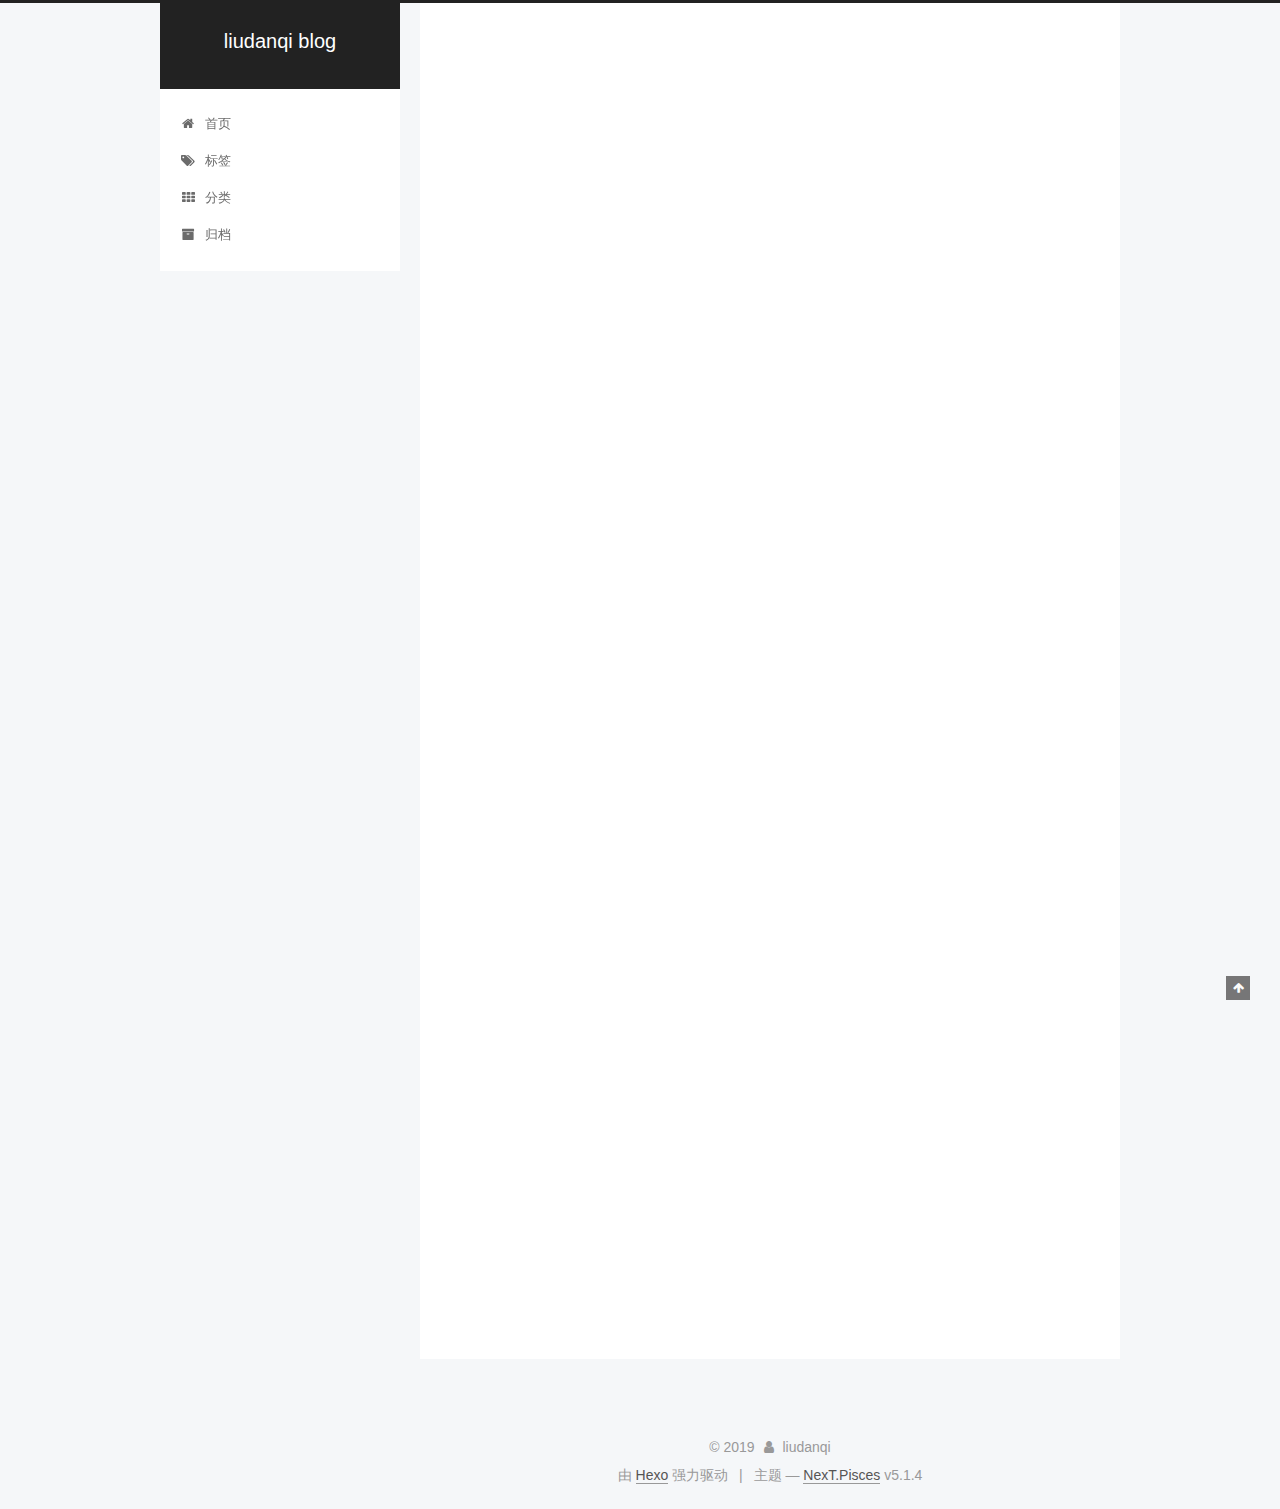
==== commit 51d10cc5: "Site updated: 2019-05-29 13:00:01" ====
--- a/index.html
+++ b/index.html
@@ -5,7 +5,7 @@
   
 
 
-<html class="theme-next muse use-motion" lang="zh-Hans">
+<html class="theme-next pisces use-motion" lang="zh-Hans">
 <head><meta name="generator" content="Hexo 3.8.0">
   <meta charset="UTF-8">
 <meta http-equiv="X-UA-Compatible" content="IE=edge">
@@ -93,7 +93,7 @@
   var NexT = window.NexT || {};
   var CONFIG = {
     root: '/',
-    scheme: 'Muse',
+    scheme: 'Pisces',
     version: '5.1.4',
     sidebar: {"position":"left","display":"post","offset":12,"b2t":false,"scrollpercent":false,"onmobile":false},
     fancybox: true,
@@ -187,6 +187,26 @@
         </li>
       
         
+        <li class="menu-item menu-item-tags">
+          <a href="/tags/" rel="section">
+            
+              <i class="menu-item-icon fa fa-fw fa-tags"></i> <br>
+            
+            标签
+          </a>
+        </li>
+      
+        
+        <li class="menu-item menu-item-categories">
+          <a href="/categories/" rel="section">
+            
+              <i class="menu-item-icon fa fa-fw fa-th"></i> <br>
+            
+            分类
+          </a>
+        </li>
+      
+        
         <li class="menu-item menu-item-archives">
           <a href="/archives/" rel="section">
             
@@ -224,7 +244,7 @@
   
   
 
-  <article class="post post-type-normal" itemscope itemtype="http://schema.org/Article">
+  <article class="post post-type-categories" itemscope itemtype="http://schema.org/Article">
   
   
   
@@ -569,7 +589,7 @@
 
 
 
-  <div class="theme-info">主题 &mdash; <a class="theme-link" target="_blank" href="https://github.com/iissnan/hexo-theme-next">NexT.Muse</a> v5.1.4</div>
+  <div class="theme-info">主题 &mdash; <a class="theme-link" target="_blank" href="https://github.com/iissnan/hexo-theme-next">NexT.Pisces</a> v5.1.4</div>
 
 
 
@@ -669,6 +689,13 @@
   
   
 
+
+  <script type="text/javascript" src="/js/src/affix.js?v=5.1.4"></script>
+
+  <script type="text/javascript" src="/js/src/schemes/pisces.js?v=5.1.4"></script>
+
+
+
   
 
   
--- a/css/main.css
+++ b/css/main.css
@@ -189,7 +189,7 @@
   font-size: 14px;
   line-height: 2;
   color: #555;
-  background: #fff;
+  background: #f5f7f9;
 }
 @media (max-width: 767px) {
   body {
@@ -653,8 +653,8 @@
 @media (min-width: 992px) {
   .full-image.full-image.full-image.full-image {
     max-width: none;
-    width: 110%;
-    margin: 25px -5%;
+    width: 118%;
+    margin: 0 -9%;
   }
 }
 .blockquote-center,
@@ -940,11 +940,11 @@
   display: inline-block;
   padding: 0 20px;
   font-size: 14px;
-  color: #fff;
-  background: #222;
-  border: 2px solid #222;
+  color: #555;
+  background: #fff;
+  border: 2px solid #555;
   text-decoration: none;
-  border-radius: 0;
+  border-radius: 2px;
   transition-property: background-color;
   transition-duration: 0.2s;
   transition-timing-function: ease-in-out;
@@ -953,8 +953,8 @@
 }
 .btn:hover {
   border-color: #222;
-  color: #222;
-  background: #fff;
+  color: #fff;
+  background: #222;
 }
 .btn +.btn {
   margin: 0 0 8px 8px;
@@ -1066,7 +1066,7 @@
   width: 24px;
   background: #222;
   font-size: 12px;
-  opacity: 1;
+  opacity: 0.6;
   color: #fff;
   cursor: pointer;
   text-align: center;
@@ -1087,7 +1087,7 @@
   }
 }
 .back-to-top.back-to-top-on {
-  bottom: 19px;
+  bottom: 30px;
 }
 .header {
   background: transparent;
@@ -1136,7 +1136,7 @@
 .site-subtitle {
   margin-top: 10px;
   font-size: 13px;
-  color: #999;
+  color: #ddd;
 }
 .use-motion .brand {
   opacity: 0;
@@ -1209,7 +1209,8 @@
   transition-timing-function: ease-in-out;
   transition-delay: 0s;
 }
-.menu .menu-item a:hover {
+.menu .menu-item a:hover,
+.menu-item-active a {
   border-bottom-color: #222;
 }
 .menu .menu-item .fa {
@@ -1738,20 +1739,20 @@
   display: block;
   margin: 0 auto;
   padding: 2px;
-  max-width: 96px;
+  max-width: 120px;
   height: auto;
-  border: 2px solid #333;
+  border: 1px solid #eee;
 }
 .site-author-name {
-  margin: 5px 0 0;
+  margin: 0;
   text-align: center;
-  color: #f5f5f5;
-  font-weight: normal;
+  color: #222;
+  font-weight: 600;
 }
 .site-description {
-  margin-top: 5px;
+  margin-top: 0;
   text-align: center;
-  font-size: 14px;
+  font-size: 13px;
   color: #999;
 }
 .site-state {
@@ -1763,7 +1764,7 @@
 .site-state-item {
   display: inline-block;
   padding: 0 15px;
-  border-left: 1px solid #333;
+  border-left: 1px solid #eee;
 }
 .site-state-item:first-child {
   border-left: none;
@@ -1776,11 +1777,11 @@
   text-align: center;
   color: inherit;
   font-weight: 600;
-  font-size: 18px;
+  font-size: 16px;
 }
 .site-state-item-name {
   font-size: 13px;
-  color: inherit;
+  color: #999;
 }
 .feed-link {
   margin-top: 20px;
@@ -1822,7 +1823,7 @@
   width: 4px;
   height: 4px;
   border-radius: 50%;
-  background: #fff2ed;
+  background: #7a507d;
 }
 .links-of-blogroll {
   font-size: 13px;
@@ -1860,7 +1861,7 @@
   color: #555;
 }
 .sidebar-nav li:hover {
-  color: #f5f5f5;
+  color: #fc6423;
 }
 .page-post-detail .sidebar-nav-toc {
   padding: 0 5px;
@@ -1869,11 +1870,11 @@
   margin-left: 10px;
 }
 .sidebar-nav .sidebar-nav-active {
-  color: #87daff;
-  border-bottom-color: #87daff;
+  color: #fc6423;
+  border-bottom-color: #fc6423;
 }
 .sidebar-nav .sidebar-nav-active:hover {
-  color: #87daff;
+  color: #fc6423;
 }
 .sidebar-panel {
   display: none;
@@ -1906,12 +1907,12 @@
   transition-timing-function: ease-in-out;
   transition-delay: 0s;
   transition-property: all;
-  color: #999;
-  border-bottom-color: #555;
+  color: #666;
+  border-bottom-color: #ccc;
 }
 .post-toc ol a:hover {
-  color: #ccc;
-  border-bottom-color: #ccc;
+  color: #000;
+  border-bottom-color: #000;
 }
 .post-toc .nav-item {
   overflow: hidden;
@@ -1933,14 +1934,14 @@
   display: block;
 }
 .post-toc .nav .active > a {
-  color: #87daff;
-  border-bottom-color: #87daff;
+  color: #fc6423;
+  border-bottom-color: #fc6423;
 }
 .post-toc .nav .active-current > a {
-  color: #87daff;
+  color: #fc6423;
 }
 .post-toc .nav .active-current > a:hover {
-  color: #87daff;
+  color: #fc6423;
 }
 .footer {
   font-size: 14px;
@@ -2345,6 +2346,16 @@
   transform: translate(-50%, -50%);
   color: #ccc;
 }
+@media (min-width: 768px) and (max-width: 991px) {
+  .busuanzi-count {
+    width: auto;
+  }
+}
+@media (max-width: 767px) {
+  .busuanzi-count {
+    width: auto;
+  }
+}
 .site-uv,
 .site-pv,
 .page-pv {
@@ -2580,83 +2591,403 @@
   }
 }
 .page-post-detail .sidebar-toggle-line {
-  background: #87daff;
+  background: #fc6423;
 }
 .page-post-detail .comments {
   overflow: hidden;
 }
-@media (max-width: 767px) {
-  .header-inner,
-  .container .main-inner,
+.header {
+  position: relative;
+  margin: 0 auto;
+  width: 960px;
+}
+@media (min-width: 768px) and (max-width: 991px) {
+  .header {
+    width: auto;
+  }
+}
+@media (max-width: 767px) {
+  .header {
+    width: auto;
+  }
+}
+.header-inner {
+  position: absolute;
+  top: 0;
+  overflow: hidden;
+  padding: 0;
+  width: 240px;
+  background: #fff;
+  box-shadow: initial;
+  border-radius: initial;
+}
+@media (min-width: 1600px) {
+  .container .header-inner {
+    width: 240px;
+  }
+}
+@media (min-width: 768px) and (max-width: 991px) {
+  .header-inner {
+    position: relative;
+    width: auto;
+    border-radius: initial;
+  }
+}
+@media (max-width: 767px) {
+  .header-inner {
+    position: relative;
+    width: auto;
+    border-radius: initial;
+  }
+}
+.main:before,
+.main:after {
+  content: " ";
+  display: table;
+}
+.main:after {
+  clear: both;
+}
+@media (min-width: 768px) and (max-width: 991px) {
+  .main {
+    padding-bottom: 100px;
+  }
+}
+@media (max-width: 767px) {
+  .main {
+    padding-bottom: 100px;
+  }
+}
+.container .main-inner {
+  width: 960px;
+}
+@media (min-width: 768px) and (max-width: 991px) {
+  .container .main-inner {
+    width: auto;
+  }
+}
+@media (max-width: 767px) {
+  .container .main-inner {
+    width: auto;
+  }
+}
+.content-wrap {
+  float: right;
+  box-sizing: border-box;
+  padding: 40px;
+  width: 700px;
+  background: #fff;
+  min-height: 700px;
+  box-shadow: initial;
+  border-radius: initial;
+}
+@media (min-width: 768px) and (max-width: 991px) {
+  .content-wrap {
+    width: 100%;
+    padding: 20px;
+    border-radius: initial;
+  }
+}
+@media (max-width: 767px) {
+  .content-wrap {
+    width: 100%;
+    padding: 20px;
+    min-height: auto;
+    border-radius: initial;
+  }
+}
+.sidebar {
+  position: static;
+  float: left;
+  margin-top: 300px;
+  width: 240px;
+  background: #f5f7f9;
+  box-shadow: none;
+}
+@media (min-width: 768px) and (max-width: 991px) {
+  .sidebar {
+    display: none;
+  }
+}
+@media (max-width: 767px) {
+  .sidebar {
+    display: none;
+  }
+}
+.sidebar-toggle {
+  display: none;
+}
+.footer-inner {
+  width: 960px;
+  padding-left: 260px;
+}
+@media (min-width: 768px) and (max-width: 991px) {
   .footer-inner {
     width: auto;
-  }
-}
-embed {
-  display: block;
-  margin: 0px auto 25px auto;
-}
-.custom-logo .site-meta-headline {
-  text-align: center;
-}
-.custom-logo .brand {
+    padding-left: 0 !important;
+    padding-right: 0 !important;
+  }
+}
+@media (max-width: 767px) {
+  .footer-inner {
+    width: auto;
+    padding-left: 0 !important;
+    padding-right: 0 !important;
+  }
+}
+.sidebar-position-right .header-inner {
+  right: 0;
+}
+.sidebar-position-right .content-wrap {
+  float: left;
+}
+.sidebar-position-right .sidebar {
+  float: right;
+}
+.sidebar-position-right .footer-inner {
+  padding-left: 0;
+  padding-right: 260px;
+}
+.site-brand-wrapper {
+  position: relative;
+}
+.site-meta {
+  padding: 20px 0;
+  color: #fff;
+  background: #222;
+}
+@media (min-width: 768px) and (max-width: 991px) {
+  .site-meta {
+    box-shadow: 0 0 16px rgba(0,0,0,0.5);
+  }
+}
+@media (max-width: 767px) {
+  .site-meta {
+    box-shadow: 0 0 16px rgba(0,0,0,0.5);
+  }
+}
+.brand {
+  padding: 0;
   background: none;
 }
-.custom-logo .site-title {
-  margin: 10px auto 0;
-  font-size: 24px;
-  color: #222;
-}
-.custom-logo .site-title a {
-  border: none;
-}
-.custom-logo-image {
-  margin: 0 auto;
-  padding: 5px;
-  max-width: 150px;
-  background: #fff;
-}
-@media (max-width: 767px) {
-  .site-nav {
-    position: absolute;
-    left: 0;
-    top: 52px;
-    margin: 0;
-    width: 100%;
-    padding: 0;
-    background: #fff;
-    border-bottom: 1px solid #ddd;
-    z-index: 1030;
-  }
-}
-@media (max-width: 767px) {
-  .menu {
-    text-align: left;
-  }
-}
-@media (max-width: 767px) {
-  .menu .menu-item {
-    display: block;
-    margin: 0 10px;
-    vertical-align: top;
-  }
-}
-@media (max-width: 767px) {
-  .menu .menu-item br {
-    display: none;
-  }
-}
-@media (max-width: 767px) {
-  .menu .menu-item a {
-    padding: 5px 10px;
-  }
-}
-.menu .menu-item .fa {
-  margin-right: 0;
+.brand:hover {
+  color: #fff;
+}
+.site-subtitle {
+  margin: 10px 10px 0;
+  font-weight: initial;
 }
 .site-search form {
   display: none;
 }
+.site-nav {
+  border-top: none;
+}
+@media (min-width: 768px) and (max-width: 991px) {
+  .site-nav {
+    display: none !important;
+  }
+}
+@media (min-width: 768px) and (max-width: 991px) {
+  .site-nav-on {
+    display: block !important;
+  }
+}
+.menu .menu-item {
+  display: block;
+  margin: 0;
+}
+.menu .menu-item a {
+  position: relative;
+  box-sizing: border-box;
+  padding: 5px 20px;
+  text-align: left;
+  line-height: inherit;
+  transition-property: background-color;
+  transition-duration: 0.2s;
+  transition-timing-function: ease-in-out;
+  transition-delay: 0s;
+}
+.menu .menu-item a:hover,
+.menu-item-active a {
+  background: #f9f9f9;
+  border-bottom-color: #fff;
+}
+.menu .menu-item br {
+  display: none;
+}
+.menu-item-active a:after {
+  content: " ";
+  position: absolute;
+  top: 50%;
+  margin-top: -3px;
+  right: 15px;
+  width: 6px;
+  height: 6px;
+  border-radius: 50%;
+  background-color: #bbb;
+}
+.btn-bar {
+  background-color: #fff;
+}
+.site-nav-toggle {
+  left: 20px;
+  top: 50%;
+  -webkit-transform: translateY(-50%);
+  -webkit-transform: translateY(-50%);
+  -moz-transform: translateY(-50%);
+  -ms-transform: translateY(-50%);
+  -o-transform: translateY(-50%);
+  transform: translateY(-50%);
+}
+@media (min-width: 768px) and (max-width: 991px) {
+  .site-nav-toggle {
+    display: block;
+  }
+}
+.use-motion .sidebar .motion-element {
+  opacity: 1;
+}
+.sidebar {
+  margin-left: -100%;
+  right: auto;
+  bottom: auto;
+  -webkit-transform: none;
+}
+.sidebar-inner {
+  box-sizing: border-box;
+  width: 240px;
+  color: #555;
+  background: #fff;
+  box-shadow: initial;
+  border-radius: initial;
+  opacity: 0;
+}
+.sidebar-inner.affix {
+  position: fixed;
+  top: 12px;
+}
+.sidebar-inner.affix-bottom {
+  position: absolute;
+}
+.site-overview {
+  text-align: left;
+}
+.site-author:before,
+.site-author:after {
+  content: " ";
+  display: table;
+}
+.site-author:after {
+  clear: both;
+}
+.sidebar a {
+  color: #555;
+}
+.sidebar a:hover {
+  color: #222;
+}
+.site-state-item {
+  padding: 0 10px;
+}
+.links-of-author-item a:before {
+  display: none;
+}
+.links-of-author-item a {
+  border-bottom: none;
+  text-decoration: underline;
+}
+.feed-link {
+  border-top: 1px dotted #ccc;
+  border-bottom: 1px dotted #ccc;
+  text-align: center;
+}
+.feed-link a {
+  display: block;
+  color: #fc6423;
+  border: none;
+}
+.feed-link a:hover {
+  background: none;
+  color: #e34603;
+}
+.feed-link a:hover i {
+  color: #e34603;
+}
+.links-of-author {
+  display: flex;
+  flex-wrap: wrap;
+  justify-content: center;
+}
+.links-of-author-item {
+  margin: 5px 0 0;
+  width: 50%;
+}
+.links-of-author-item a {
+  max-width: 216px;
+  box-sizing: border-box;
+  display: inline-block;
+  margin-right: 0;
+  margin-bottom: 0;
+  padding: 0 5px;
+  overflow: hidden;
+  white-space: nowrap;
+  text-overflow: ellipsis;
+}
+.links-of-author-item a {
+  display: block;
+  text-decoration: none;
+}
+.links-of-author-item a:hover {
+  border-radius: 4px;
+  background: #eee;
+}
+.links-of-author-item .fa {
+  margin-right: 2px;
+  font-size: 16px;
+}
+.links-of-author-item .fa-globe {
+  font-size: 15px;
+}
+.links-of-blogroll {
+  text-align: center;
+  margin-top: 20px;
+  padding: 3px 0 0;
+  border-top: 1px dotted #ccc;
+}
+.links-of-blogroll-title {
+  margin-top: 0;
+}
+.links-of-blogroll-item {
+  padding: 0;
+}
+.links-of-blogroll-inline:before,
+.links-of-blogroll-inline:after {
+  content: " ";
+  display: table;
+}
+.links-of-blogroll-inline:after {
+  clear: both;
+}
 .links-of-blogroll-inline .links-of-blogroll-item {
-  display: inline-block;
-}
+  margin: 5px 0 0;
+  width: 50%;
+  display: inline-block;
+  width: unset;
+}
+.links-of-blogroll-inline .links-of-blogroll-item a {
+  max-width: 216px;
+  box-sizing: border-box;
+  display: inline-block;
+  margin-right: 0;
+  margin-bottom: 0;
+  padding: 0 5px;
+  overflow: hidden;
+  white-space: nowrap;
+  text-overflow: ellipsis;
+}
+@media (max-width: 767px) {
+  .post-body {
+    text-align: justify;
+  }
+}
